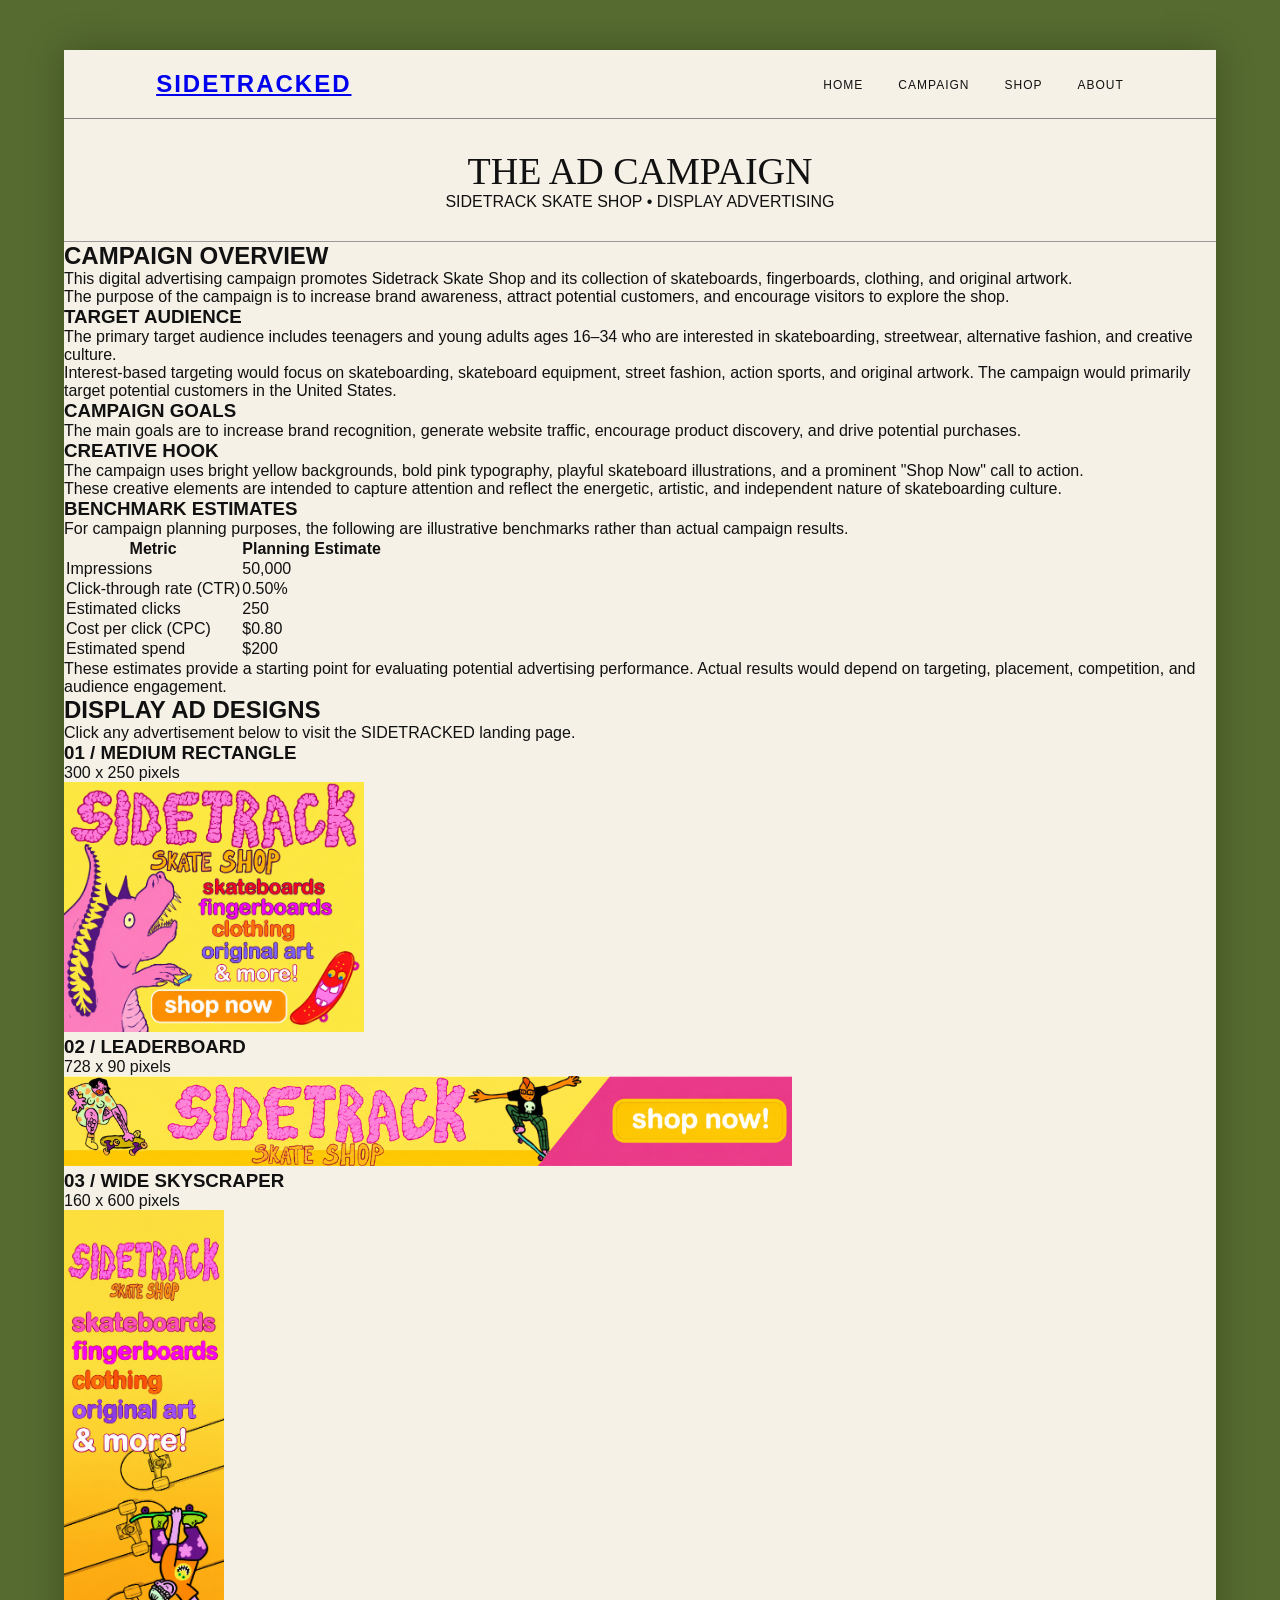
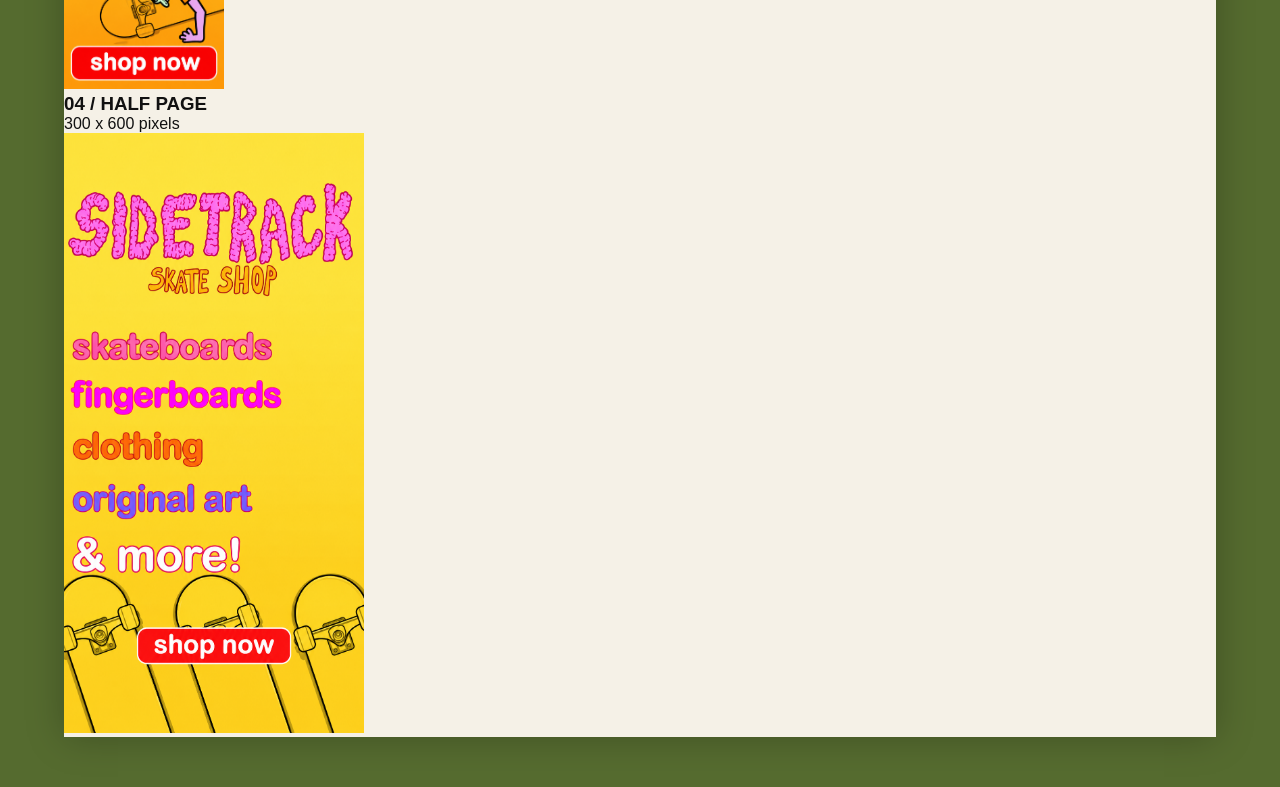
==== ads.html @ 06168532 "Revert the ad page to the original non-CNN layout" ====
<!DOCTYPE html>
<html lang="en">
<head>
    <meta charset="UTF-8">
    <meta name="viewport" content="width=device-width, initial-scale=1.0">
    <title>SIDETRACKED | Advertising Campaign</title>
    <link rel="stylesheet" href="style.css">
</head>
<body>

<div class="site-container">

    <header>
        <nav class="navbar">
            <a href="index.html" class="logo">SIDETRACKED</a>
            <ul class="nav-links">
                <li><a href="index.html">HOME</a></li>
                <li><a href="ads.html">CAMPAIGN</a></li>
                <li><a href="landing.html">SHOP</a></li>
                <li><a href="index.html#about">ABOUT</a></li>
            </ul>
        </nav>
    </header>

    <section class="page-title">
        <h1>THE AD CAMPAIGN</h1>
        <p>SIDETRACK SKATE SHOP • DISPLAY ADVERTISING</p>
    </section>

    <section class="content-section">
        <h2>CAMPAIGN OVERVIEW</h2>

        <p>
            This digital advertising campaign promotes
            Sidetrack Skate Shop and its collection of
            skateboards, fingerboards, clothing, and
            original artwork.
        </p>

        <p>
            The purpose of the campaign is to increase
            brand awareness, attract potential customers,
            and encourage visitors to explore the shop.
        </p>

        <h3>TARGET AUDIENCE</h3>
        <p>
            The primary target audience includes teenagers
            and young adults ages 16–34 who are interested
            in skateboarding, streetwear, alternative
            fashion, and creative culture.
        </p>

        <p>
            Interest-based targeting would focus on
            skateboarding, skateboard equipment, street
            fashion, action sports, and original artwork.
            The campaign would primarily target potential
            customers in the United States.
        </p>

        <h3>CAMPAIGN GOALS</h3>
        <p>
            The main goals are to increase brand recognition,
            generate website traffic, encourage product
            discovery, and drive potential purchases.
        </p>

        <h3>CREATIVE HOOK</h3>
        <p>
            The campaign uses bright yellow backgrounds,
            bold pink typography, playful skateboard
            illustrations, and a prominent "Shop Now"
            call to action.
        </p>

        <p>
            These creative elements are intended to capture
            attention and reflect the energetic, artistic,
            and independent nature of skateboarding culture.
        </p>

        <h3>BENCHMARK ESTIMATES</h3>
        <p>
            For campaign planning purposes, the following
            are illustrative benchmarks rather than
            actual campaign results.
        </p>

        <table class="benchmark-table">
            <tr>
                <th>Metric</th>
                <th>Planning Estimate</th>
            </tr>
            <tr>
                <td>Impressions</td>
                <td>50,000</td>
            </tr>
            <tr>
                <td>Click-through rate (CTR)</td>
                <td>0.50%</td>
            </tr>
            <tr>
                <td>Estimated clicks</td>
                <td>250</td>
            </tr>
            <tr>
                <td>Cost per click (CPC)</td>
                <td>$0.80</td>
            </tr>
            <tr>
                <td>Estimated spend</td>
                <td>$200</td>
            </tr>
        </table>

        <p>
            These estimates provide a starting point for
            evaluating potential advertising performance.
            Actual results would depend on targeting,
            placement, competition, and audience engagement.
        </p>
    </section>
    
   <section class="section-heading">
    <h2>DISPLAY AD DESIGNS</h2>
</section>
<section class="ads-section">
   
    <p>
        Click any advertisement below to visit
        the SIDETRACKED landing page.
    </p>
    <!-- AD 1: MEDIUM RECTANGLE -->
    <div class="ad-item">
        <h3>01 / MEDIUM RECTANGLE</h3>
        <p>300 x 250 pixels</p>

        <a href="landing.html">
            <img
                src="sidetrack ad1 300x250.png"
                alt="Medium Rectangle Advertisement"
                width="300">
        </a>
    </div>

    <!-- AD 2: LEADERBOARD -->
    <div class="ad-item">
        <h3>02 / LEADERBOARD</h3>
        <p>728 x 90 pixels</p>

        <a href="landing.html">
            <img
                src="sidetrack ad2 728x90 v2.jpg"
                alt="Leaderboard Advertisement"
                width="728">
        </a>
    </div>
<!-- AD 3: WIDE SKYSCRAPER -->
<div class="ad-item">
    <h3>03 / WIDE SKYSCRAPER</h3>
    <p>160 x 600 pixels</p>

    <a href="landing.html">
        <img
            src="Sidetrack Skate Shop Poster.png"
            alt="Sidetrack Wide Skyscraper Advertisement"
            width="160">
    </a>
</div>
    <!-- AD 4: HALF PAGE -->
    <div class="ad-item">
        <h3>04 / HALF PAGE</h3>
        <p>300 x 600 pixels</p>

        <a href="landing.html">
            <img
                src="sidetrack ad4 300x600.png"
                alt="Half Page Advertisement"
                width="300">
        </a>
    </div>

</section>

</div>

</body>
</html>
---- style.css ----
/* RESET */

* {
    margin: 0;
    padding: 0;
    box-sizing: border-box;
}


/* BODY */

body {
    background-color: #556B2F;
    font-family: Arial, Helvetica, sans-serif;
    color: #111;
}


/* MAIN WEBSITE CONTAINER */

.site-container {
    width: 90%;
    max-width: 1400px;
    margin: 50px auto;
    background-color: #f5f1e7;

    box-shadow:
        0 0 35px rgba(0, 0, 0, 0.25);
}


/* NAVBAR */

.navbar {
    display: flex;
    justify-content: space-between;
    align-items: center;

    padding: 20px 8%;

    border-bottom: 1px solid #888;
}


.logo {
    font-size: 24px;
    font-weight: bold;
    letter-spacing: 2px;
}


.nav-links {
    display: flex;
    list-style: none;
    gap: 35px;
}


.nav-links a {
    text-decoration: none;
    color: #111;

    font-size: 12px;
    letter-spacing: 1px;
}


.nav-links a:hover {
    color: #556B2F;
}


/* PAGE TITLE */

.page-title {
    text-align: center;

    padding: 30px;

    border-bottom: 1px solid #999;
}


.page-title h1 {
    font-family: Georgia, serif;
    font-size: 38px;
    font-weight: normal;
}


/* BLOG POSTS */

.posts-section {
    padding: 60px 10%;
}


.post-grid {
    display: grid;

    grid-template-columns:
        repeat(4, 1fr);

    gap: 15px;
}


.post-card {
    border: 1px solid #888;
    background: #fff;
}


.post-card img {
    width: 100%;
    height: 290px;

    object-fit: cover;
}


.post-content {
    padding: 15px;
}


.post-content small {
    font-size: 9px;
}


.post-content h2 {
    font-family: Georgia, serif;

    font-size: 18px;

    margin: 10px 0;

    font-weight: normal;
}


.post-content p {
    font-size: 11px;
    line-height: 1.6;
}


/* ABOUT */

.about-section {
    display: grid;

    grid-template-columns:
        1fr 1fr;

    margin: 0 4% 50px;

    border: 1px solid #888;

    min-height: 400px;
}


.about-image img {
    width: 100%;
    height: 100%;

    object-fit: cover;
}


.about-text {
    display: flex;
    flex-direction: column;

    justify-content: center;

    padding: 70px;
}


.about-text h2 {
    font-family: Georgia, serif;

    font-size: 26px;

    margin-bottom: 20px;

    font-weight: normal;
}


.about-text p {
    font-size: 12px;
    line-height: 1.7;

    margin-bottom: 15px;
}


/* BUTTON */

.button {
    display: inline-block;

    width: fit-content;

    margin-top: 10px;

    background-color: #222;

    color: white;

    padding: 12px 20px;

    font-size: 10px;

    text-decoration: none;
}


/* SECTION TITLES */

.section-title {
    text-align: center;

    padding: 25px;

    border-top: 1px solid #999;
    border-bottom: 1px solid #999;
}


.section-title h2 {
    font-family: Georgia, serif;

    font-size: 25px;

    font-weight: normal;
}


/* GALLERY */

.gallery-grid {
    display: grid;

    grid-template-columns:
        repeat(6, 1fr);

    gap: 10px;

    padding: 30px;
}


.gallery-grid img {
    width: 100%;
    height: 180px;

    object-fit: cover;

    transition: 0.3s;
}


.gallery-grid img:hover {
    transform: scale(1.04);
}


/* SHOP */

.shop-feature {
    display: grid;

    grid-template-columns:
        40% 60%;

    margin: 40px;

    border: 1px solid #888;

    min-height: 400px;
}


.shop-product {
    display: flex;

    flex-direction: column;

    justify-content: center;
    align-items: center;

    padding: 40px;
}


.shop-product img {
    width: 180px;
    height: 220px;

    object-fit: cover;
}


.shop-product h3 {
    margin-top: 15px;
}


.shop-product p {
    margin: 10px 0;
}


.shop-button {
    border: none;

    background: #556B2F;

    color: white;

    padding: 12px 25px;

    cursor: pointer;
}


.shop-image img {
    width: 100%;
    height: 100%;

    object-fit: cover;
}


/* FOOTER */

footer {
    display: grid;

    grid-template-columns:
        1fr 1fr 2fr;

    gap: 50px;

    padding: 60px 10%;

    border-top: 1px solid #999;
}


.footer-logo {
    font-size: 22px;
    font-weight: bold;
}


.footer-links {
    display: flex;

    flex-direction: column;

    gap: 10px;
}


.footer-links a {
    color: #111;

    text-decoration: none;

    font-size: 11px;
}


.newsletter p {
    margin-bottom: 15px;

    font-size: 12px;
}


.newsletter input {
    width: 60%;

    padding: 12px;

    border: 1px solid #aaa;
}


.newsletter button {
    padding: 12px 20px;

    background: #111;

    color: white;

    border: none;
}


/* MOBILE */

@media (max-width: 900px) {

    .post-grid {
        grid-template-columns:
            repeat(2, 1fr);
    }


    .gallery-grid {
        grid-template-columns:
            repeat(3, 1fr);
    }


    .about-section {
        grid-template-columns: 1fr;
    }


    .shop-feature {
        grid-template-columns: 1fr;
    }


    footer {
        grid-template-columns: 1fr;
    }

}


@media (max-width: 600px) {

    .site-container {
        width: 96%;
        margin: 15px auto;
    }


    .navbar {
        flex-direction: column;

        gap: 20px;
    }


    .nav-links {
        flex-wrap: wrap;

        justify-content: center;

        gap: 15px;
    }


    .post-grid {
        grid-template-columns: 1fr;
    }


    .gallery-grid {
        grid-template-columns:
            repeat(2, 1fr);
    }


    .about-text {
        padding: 35px;
    }

}

/* EXECUTIVE SUMMARY */
.executive-summary {
    padding: 70px 10%;
    background-color: #f2f0eb;
    color: #222;
}

.executive-summary-content {
    max-width: 850px;
    margin: 0 auto;
}

.executive-summary .section-label {
    font-size: 12px;
    font-weight: bold;
    letter-spacing: 3px;
    margin-bottom: 12px;
}

.executive-summary h2 {
    font-size: 32px;
    margin-bottom: 24px;
    letter-spacing: 1px;
}

.executive-summary p {
    font-size: 16px;
    line-height: 1.8;
    margin-bottom: 18px;
}

@media (max-width: 600px) {
    .executive-summary {
        padding: 45px 7%;
    }

    .executive-summary h2 {
        font-size: 26px;
    }
}

/* FEATURED POSTS */
.posts-section {
    padding: 70px 7%;
}

.posts-section .section-title {
    max-width: 650px;
    margin: 0 auto 40px;
    text-align: center;
}

.section-label {
    font-size: 11px;
    font-weight: 700;
    letter-spacing: 3px;
    text-transform: uppercase;
    margin-bottom: 12px;
}

.posts-section .section-title h2 {
    font-size: clamp(25px, 4vw, 38px);
    line-height: 1.15;
    letter-spacing: 1px;
    margin-bottom: 15px;
}

.section-description {
    color: #666;
    font-size: 15px;
    line-height: 1.7;
}

.post-grid {
    display: grid;
    grid-template-columns: repeat(2, minmax(0, 1fr));
    gap: 35px 25px;
}

.post-card {
    min-width: 0;
    background: #fff;
    overflow: hidden;
}

.post-card img {
    display: block;
    width: 100%;
    aspect-ratio: 4 / 3;
    object-fit: cover;
    transition: transform 0.35s ease;
}

.post-card:hover img {
    transform: scale(1.03);
}

.post-content {
    padding: 22px 4px 10px;
}

.post-content small {
    display: block;
    color: #777;
    font-size: 10px;
    font-weight: 700;
    letter-spacing: 2px;
    margin-bottom: 12px;
}

.post-content h2 {
    font-size: clamp(18px, 2vw, 24px);
    line-height: 1.3;
    margin: 0 0 12px;
}

.post-content p {
    color: #555;
    font-size: 14px;
    line-height: 1.8;
    margin-bottom: 18px;
}

.read-more {
    display: inline-block;
    color: #222;
    font-size: 10px;
    font-weight: 700;
    letter-spacing: 1.5px;
    text-decoration: none;
    border-bottom: 1px solid #222;
    padding-bottom: 6px;
}

.read-more:hover {
    color: #777;
    border-color: #777;
}

@media (max-width: 650px) {
    .posts-section {
        padding: 45px 6%;
    }

    .post-grid {
        grid-template-columns: 1fr;
        gap: 30px;
    }
}
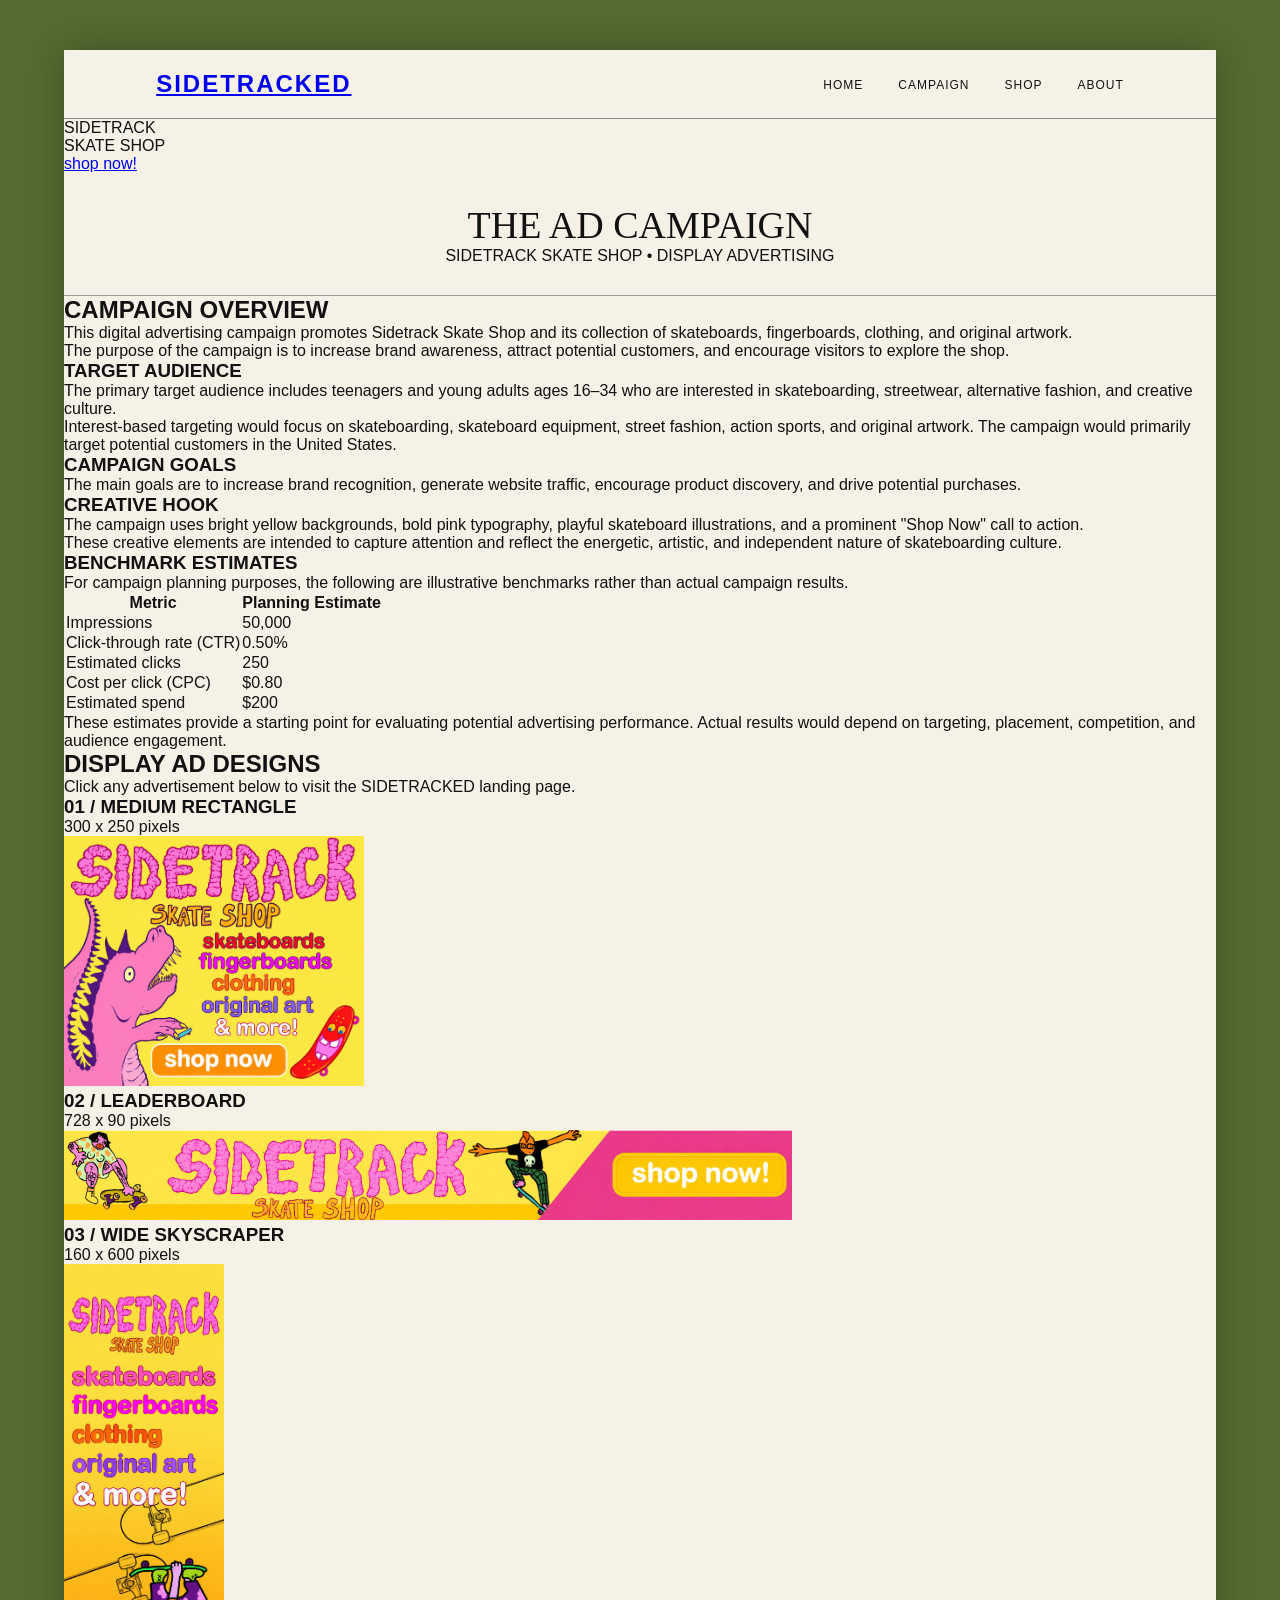
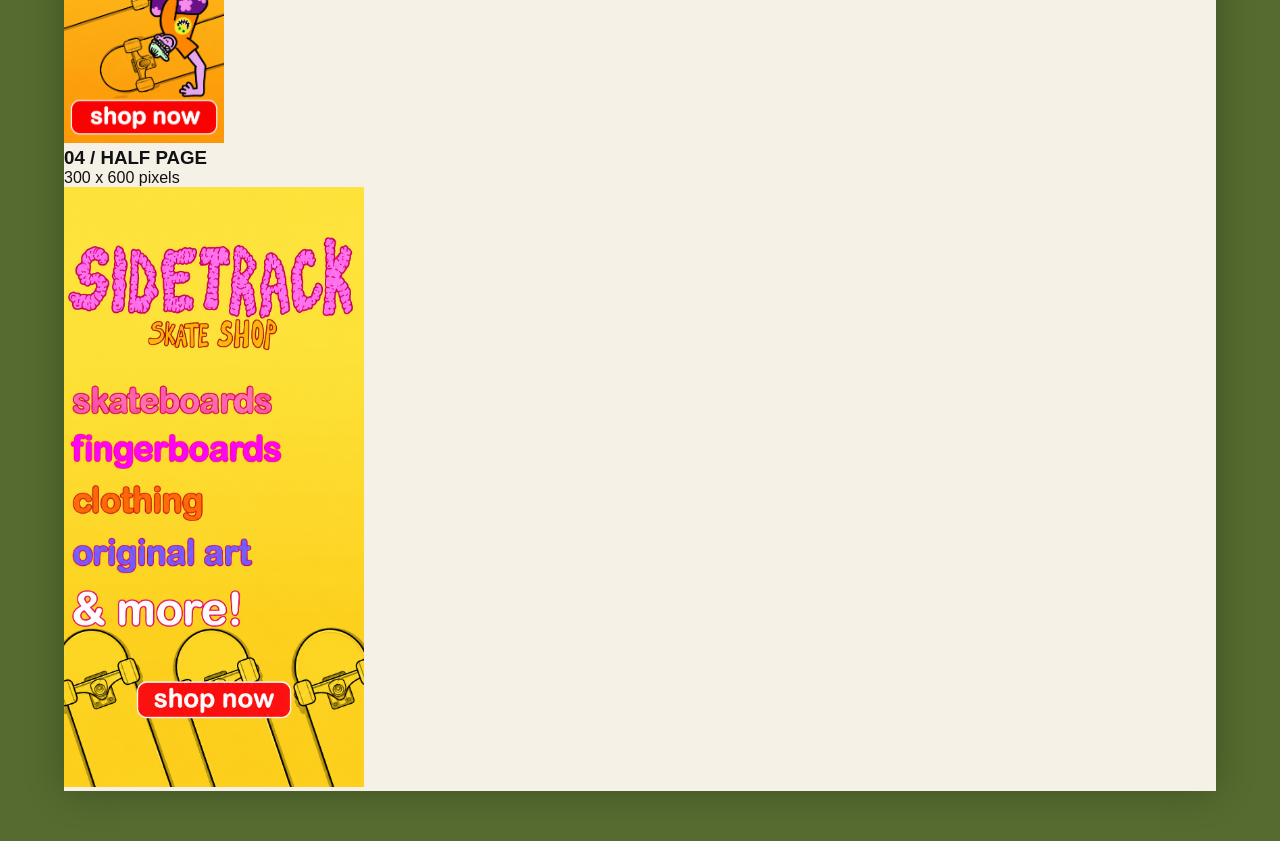
==== commit c8f372db: "Add the yellow/pink campaign hero banner above the ad campaign page heading to match the provided mo" ====
--- a/ads.html
+++ b/ads.html
@@ -21,6 +21,17 @@
             </ul>
         </nav>
     </header>
+
+    <section class="campaign-banner" aria-label="Sidetrack skate shop display ad">
+        <div class="campaign-banner__character" aria-hidden="true"></div>
+
+        <div class="campaign-banner__brand">
+            <div class="campaign-banner__wordmark">SIDETRACK</div>
+            <div class="campaign-banner__subtitle">SKATE SHOP</div>
+        </div>
+
+        <a href="landing.html" class="campaign-banner__cta">shop now!</a>
+    </section>
 
     <section class="page-title">
         <h1>THE AD CAMPAIGN</h1>
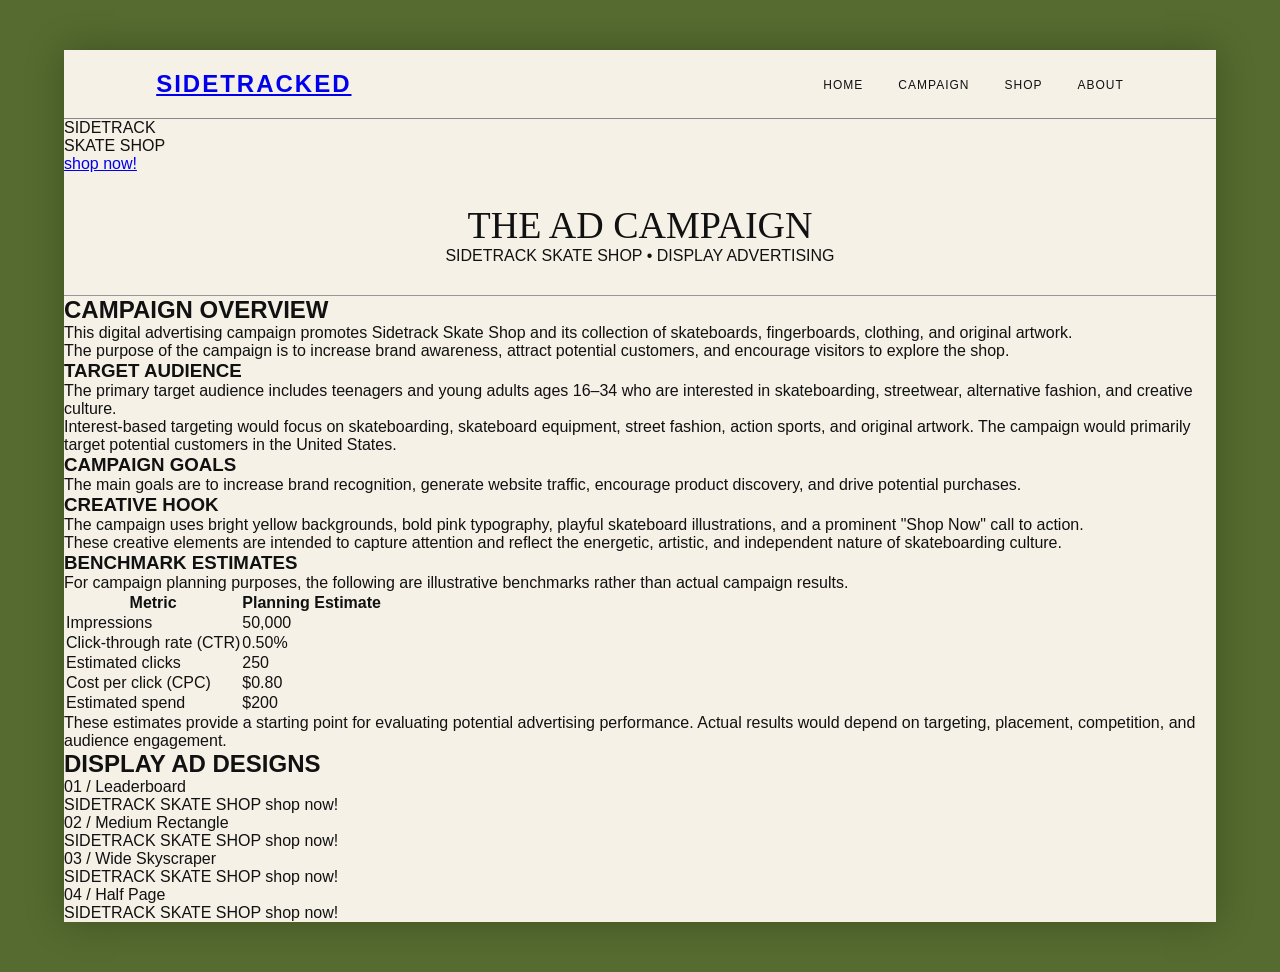
==== commit 8d33cabc: "Replace the ad gallery with four stylized yellow/pink banner mockups matching the provided ad campai" ====
--- a/ads.html
+++ b/ads.html
@@ -136,62 +136,53 @@
    <section class="section-heading">
     <h2>DISPLAY AD DESIGNS</h2>
 </section>
-<section class="ads-section">
-   
-    <p>
-        Click any advertisement below to visit
-        the SIDETRACKED landing page.
-    </p>
-    <!-- AD 1: MEDIUM RECTANGLE -->
-    <div class="ad-item">
-        <h3>01 / MEDIUM RECTANGLE</h3>
-        <p>300 x 250 pixels</p>
 
-        <a href="landing.html">
-            <img
-                src="sidetrack ad1 300x250.png"
-                alt="Medium Rectangle Advertisement"
-                width="300">
-        </a>
+<section class="ad-showcase">
+    <div class="ad-showcase__grid">
+        <article class="ad-card">
+            <div class="ad-card__label">01 / Leaderboard</div>
+            <div class="ad-card__frame">
+                <div class="ad-sample ad-sample--leaderboard">
+                    <span class="ad-sample__word">SIDETRACK</span>
+                    <span class="ad-sample__tag">SKATE SHOP</span>
+                    <span class="ad-sample__cta">shop now!</span>
+                </div>
+            </div>
+        </article>
+
+        <article class="ad-card">
+            <div class="ad-card__label">02 / Medium Rectangle</div>
+            <div class="ad-card__frame">
+                <div class="ad-sample ad-sample--rectangle">
+                    <span class="ad-sample__word">SIDETRACK</span>
+                    <span class="ad-sample__tag">SKATE SHOP</span>
+                    <span class="ad-sample__cta">shop now!</span>
+                </div>
+            </div>
+        </article>
+
+        <article class="ad-card">
+            <div class="ad-card__label">03 / Wide Skyscraper</div>
+            <div class="ad-card__frame">
+                <div class="ad-sample ad-sample--skyscraper">
+                    <span class="ad-sample__word">SIDETRACK</span>
+                    <span class="ad-sample__tag">SKATE SHOP</span>
+                    <span class="ad-sample__cta">shop now!</span>
+                </div>
+            </div>
+        </article>
+
+        <article class="ad-card">
+            <div class="ad-card__label">04 / Half Page</div>
+            <div class="ad-card__frame">
+                <div class="ad-sample ad-sample--halfpage">
+                    <span class="ad-sample__word">SIDETRACK</span>
+                    <span class="ad-sample__tag">SKATE SHOP</span>
+                    <span class="ad-sample__cta">shop now!</span>
+                </div>
+            </div>
+        </article>
     </div>
-
-    <!-- AD 2: LEADERBOARD -->
-    <div class="ad-item">
-        <h3>02 / LEADERBOARD</h3>
-        <p>728 x 90 pixels</p>
-
-        <a href="landing.html">
-            <img
-                src="sidetrack ad2 728x90 v2.jpg"
-                alt="Leaderboard Advertisement"
-                width="728">
-        </a>
-    </div>
-<!-- AD 3: WIDE SKYSCRAPER -->
-<div class="ad-item">
-    <h3>03 / WIDE SKYSCRAPER</h3>
-    <p>160 x 600 pixels</p>
-
-    <a href="landing.html">
-        <img
-            src="Sidetrack Skate Shop Poster.png"
-            alt="Sidetrack Wide Skyscraper Advertisement"
-            width="160">
-    </a>
-</div>
-    <!-- AD 4: HALF PAGE -->
-    <div class="ad-item">
-        <h3>04 / HALF PAGE</h3>
-        <p>300 x 600 pixels</p>
-
-        <a href="landing.html">
-            <img
-                src="sidetrack ad4 300x600.png"
-                alt="Half Page Advertisement"
-                width="300">
-        </a>
-    </div>
-
 </section>
 
 </div>
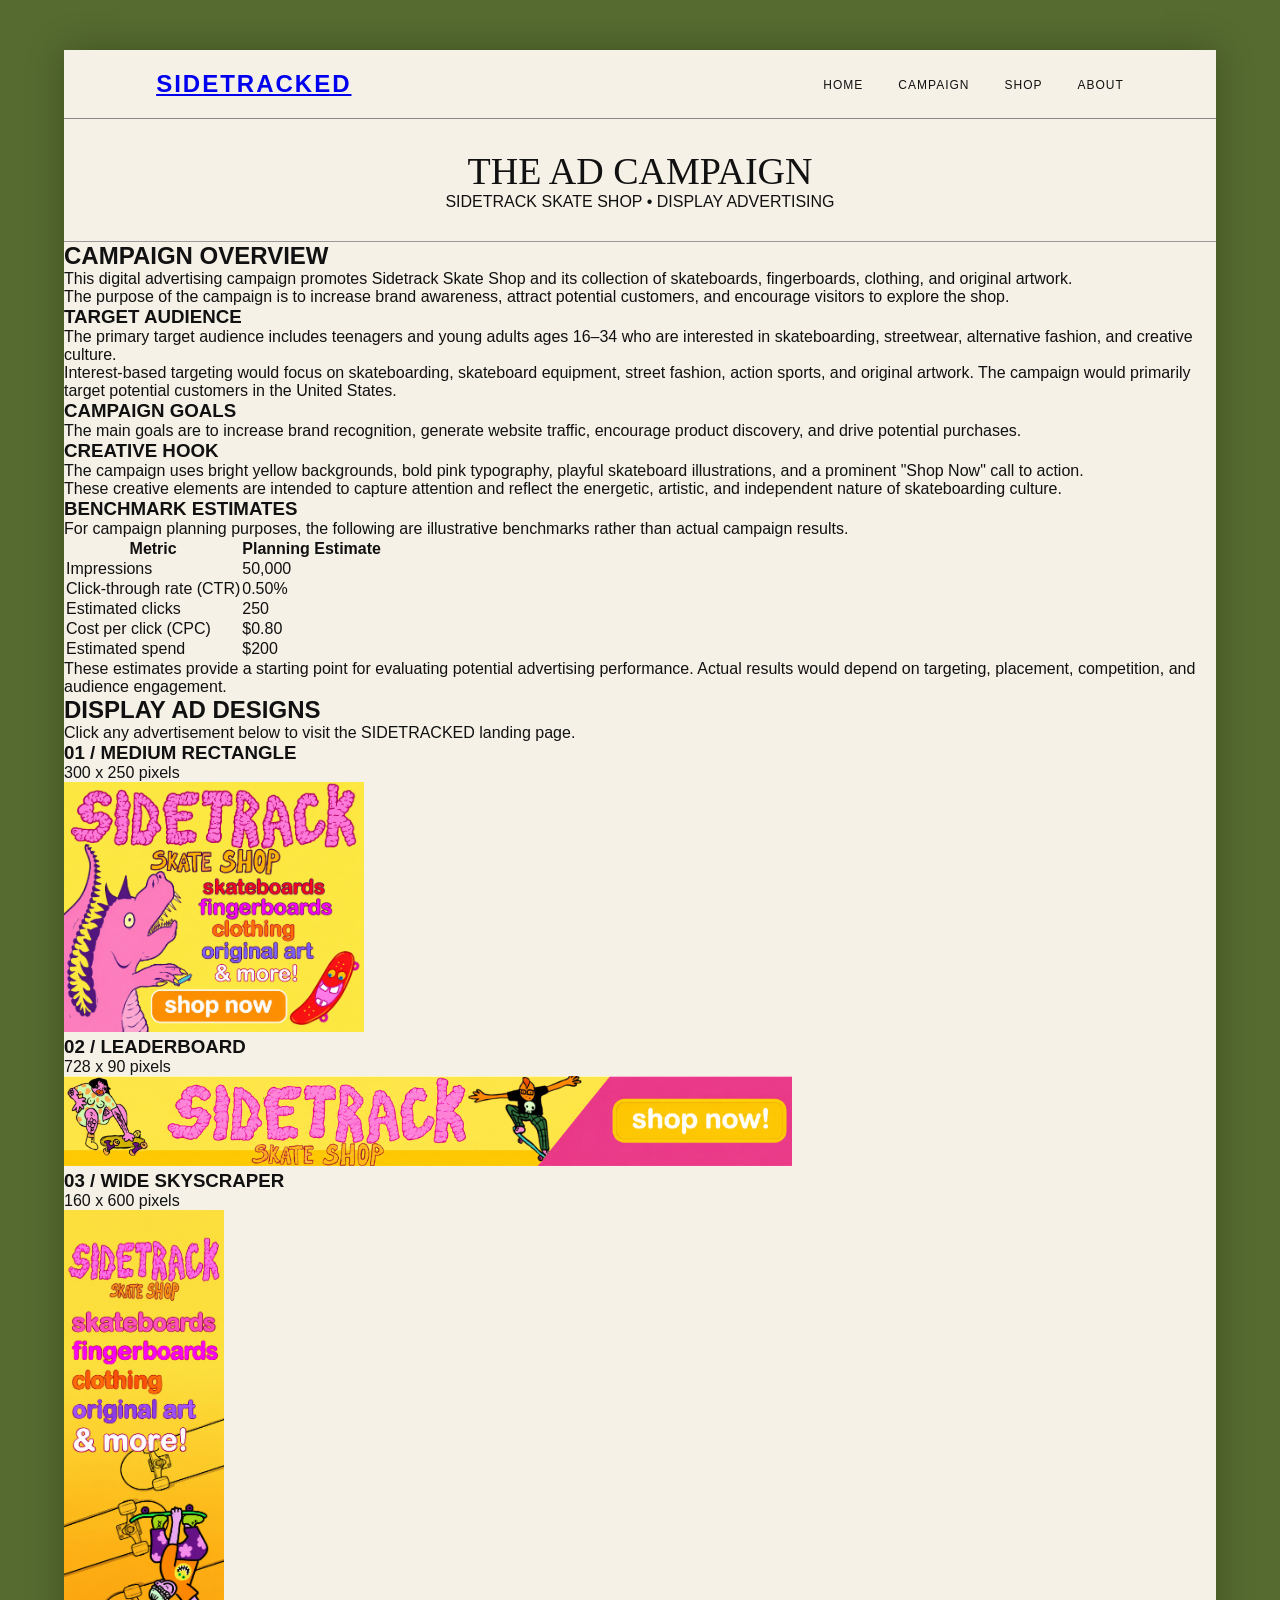
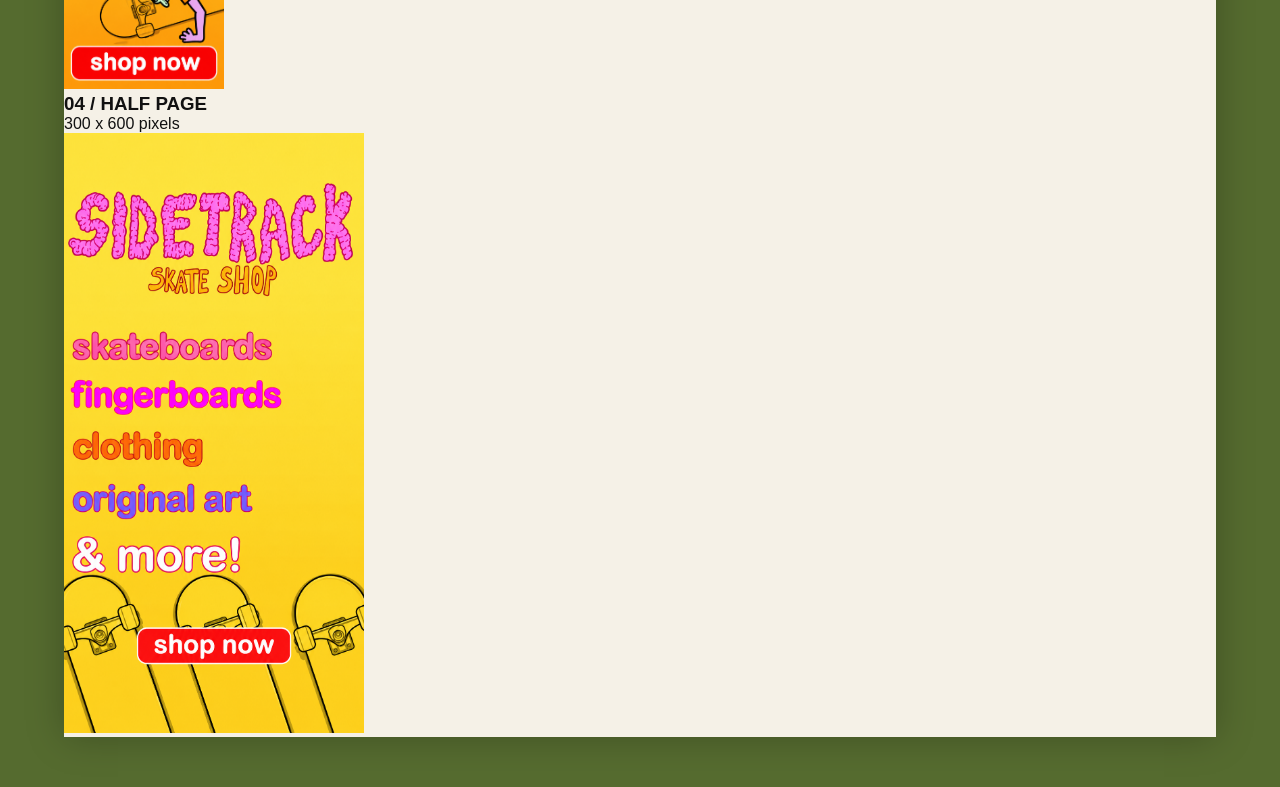
==== commit f3261c41: "Revert the campaign page back to the original ad layout before the banner mockup experiments." ====
--- a/ads.html
+++ b/ads.html
@@ -21,17 +21,6 @@
             </ul>
         </nav>
     </header>
-
-    <section class="campaign-banner" aria-label="Sidetrack skate shop display ad">
-        <div class="campaign-banner__character" aria-hidden="true"></div>
-
-        <div class="campaign-banner__brand">
-            <div class="campaign-banner__wordmark">SIDETRACK</div>
-            <div class="campaign-banner__subtitle">SKATE SHOP</div>
-        </div>
-
-        <a href="landing.html" class="campaign-banner__cta">shop now!</a>
-    </section>
 
     <section class="page-title">
         <h1>THE AD CAMPAIGN</h1>
@@ -133,56 +122,65 @@
         </p>
     </section>
     
-   <section class="section-heading">
+    <section class="section-heading">
     <h2>DISPLAY AD DESIGNS</h2>
 </section>
+<section class="ads-section">
+   
+    <p>
+        Click any advertisement below to visit
+        the SIDETRACKED landing page.
+    </p>
+    <!-- AD 1: MEDIUM RECTANGLE -->
+    <div class="ad-item">
+        <h3>01 / MEDIUM RECTANGLE</h3>
+        <p>300 x 250 pixels</p>
 
-<section class="ad-showcase">
-    <div class="ad-showcase__grid">
-        <article class="ad-card">
-            <div class="ad-card__label">01 / Leaderboard</div>
-            <div class="ad-card__frame">
-                <div class="ad-sample ad-sample--leaderboard">
-                    <span class="ad-sample__word">SIDETRACK</span>
-                    <span class="ad-sample__tag">SKATE SHOP</span>
-                    <span class="ad-sample__cta">shop now!</span>
-                </div>
-            </div>
-        </article>
+        <a href="landing.html">
+            <img
+                src="sidetrack ad1 300x250.png"
+                alt="Medium Rectangle Advertisement"
+                width="300">
+        </a>
+    </div>
 
-        <article class="ad-card">
-            <div class="ad-card__label">02 / Medium Rectangle</div>
-            <div class="ad-card__frame">
-                <div class="ad-sample ad-sample--rectangle">
-                    <span class="ad-sample__word">SIDETRACK</span>
-                    <span class="ad-sample__tag">SKATE SHOP</span>
-                    <span class="ad-sample__cta">shop now!</span>
-                </div>
-            </div>
-        </article>
+    <!-- AD 2: LEADERBOARD -->
+    <div class="ad-item">
+        <h3>02 / LEADERBOARD</h3>
+        <p>728 x 90 pixels</p>
 
-        <article class="ad-card">
-            <div class="ad-card__label">03 / Wide Skyscraper</div>
-            <div class="ad-card__frame">
-                <div class="ad-sample ad-sample--skyscraper">
-                    <span class="ad-sample__word">SIDETRACK</span>
-                    <span class="ad-sample__tag">SKATE SHOP</span>
-                    <span class="ad-sample__cta">shop now!</span>
-                </div>
-            </div>
-        </article>
+        <a href="landing.html">
+            <img
+                src="sidetrack ad2 728x90 v2.jpg"
+                alt="Leaderboard Advertisement"
+                width="728">
+        </a>
+    </div>
+<!-- AD 3: WIDE SKYSCRAPER -->
+<div class="ad-item">
+    <h3>03 / WIDE SKYSCRAPER</h3>
+    <p>160 x 600 pixels</p>
 
-        <article class="ad-card">
-            <div class="ad-card__label">04 / Half Page</div>
-            <div class="ad-card__frame">
-                <div class="ad-sample ad-sample--halfpage">
-                    <span class="ad-sample__word">SIDETRACK</span>
-                    <span class="ad-sample__tag">SKATE SHOP</span>
-                    <span class="ad-sample__cta">shop now!</span>
-                </div>
-            </div>
-        </article>
+    <a href="landing.html">
+        <img
+            src="Sidetrack Skate Shop Poster.png"
+            alt="Sidetrack Wide Skyscraper Advertisement"
+            width="160">
+    </a>
+</div>
+    <!-- AD 4: HALF PAGE -->
+    <div class="ad-item">
+        <h3>04 / HALF PAGE</h3>
+        <p>300 x 600 pixels</p>
+
+        <a href="landing.html">
+            <img
+                src="sidetrack ad4 300x600.png"
+                alt="Half Page Advertisement"
+                width="300">
+        </a>
     </div>
+
 </section>
 
 </div>
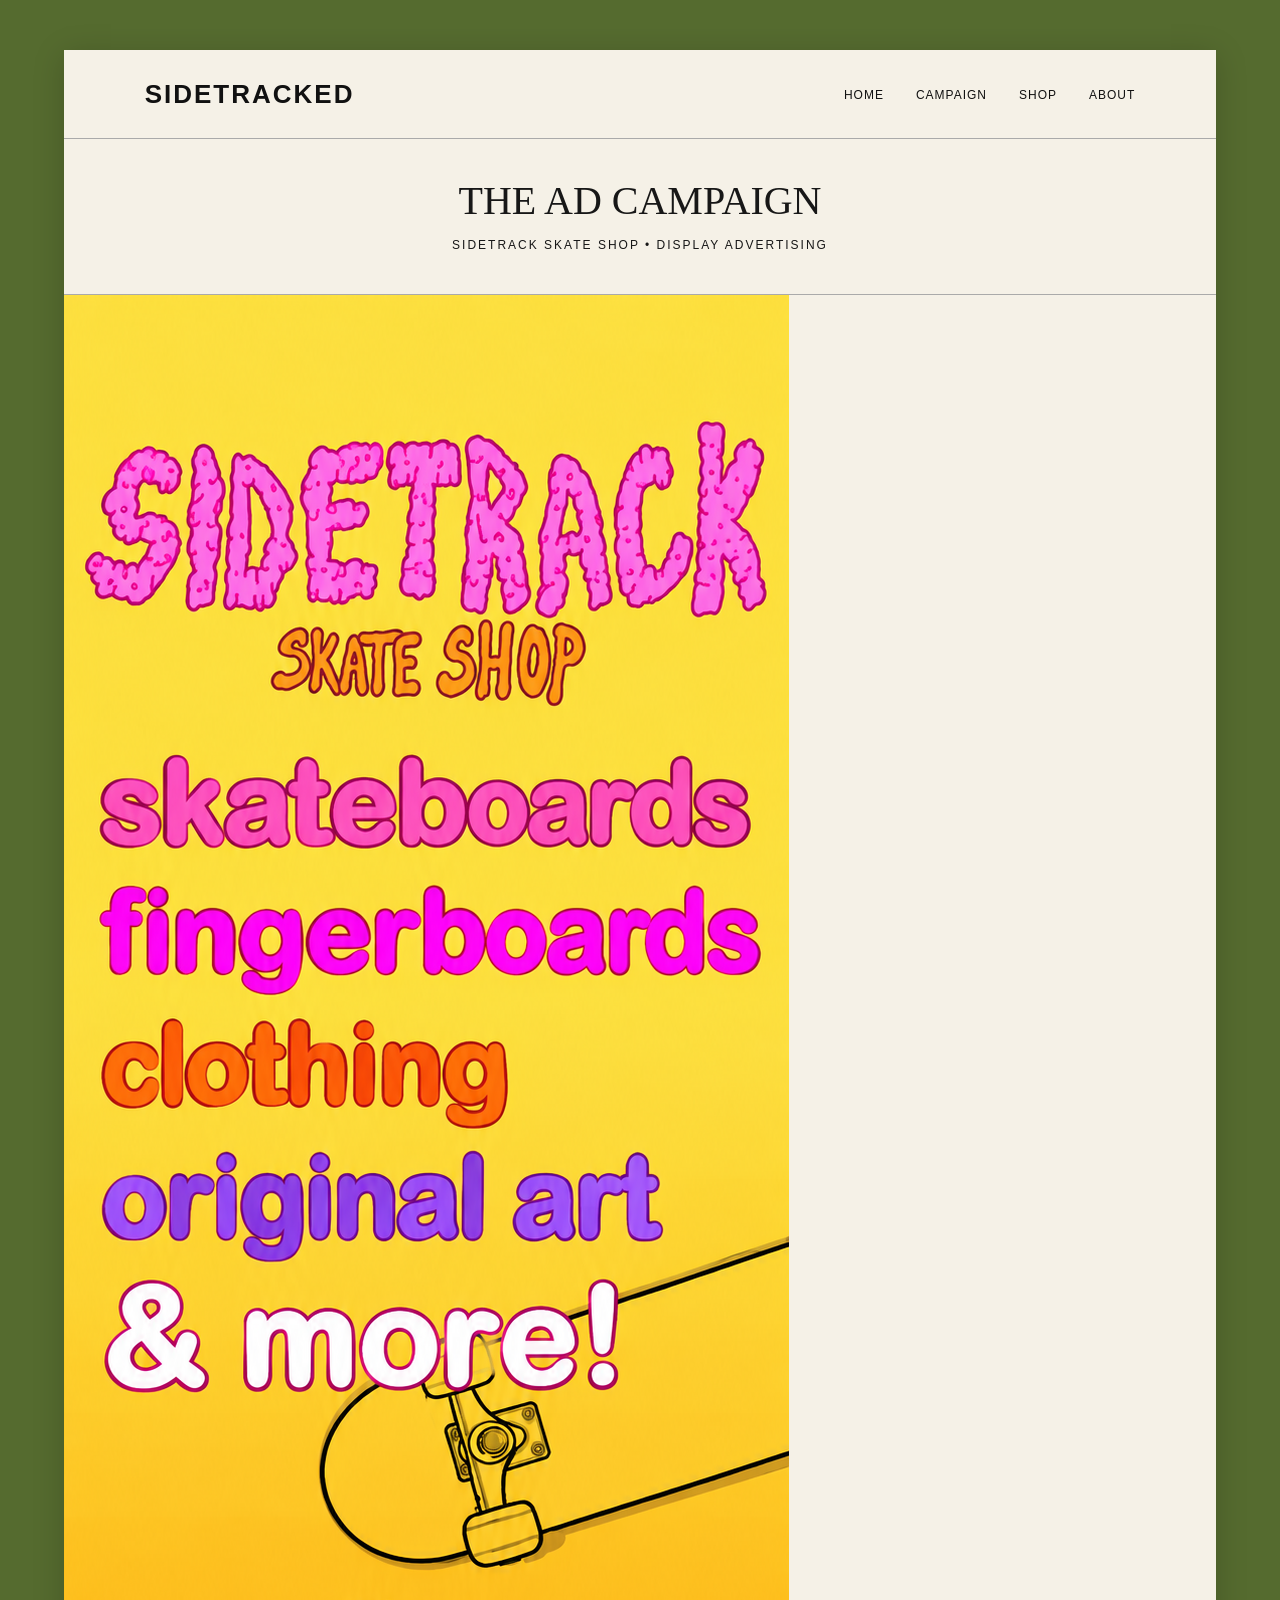
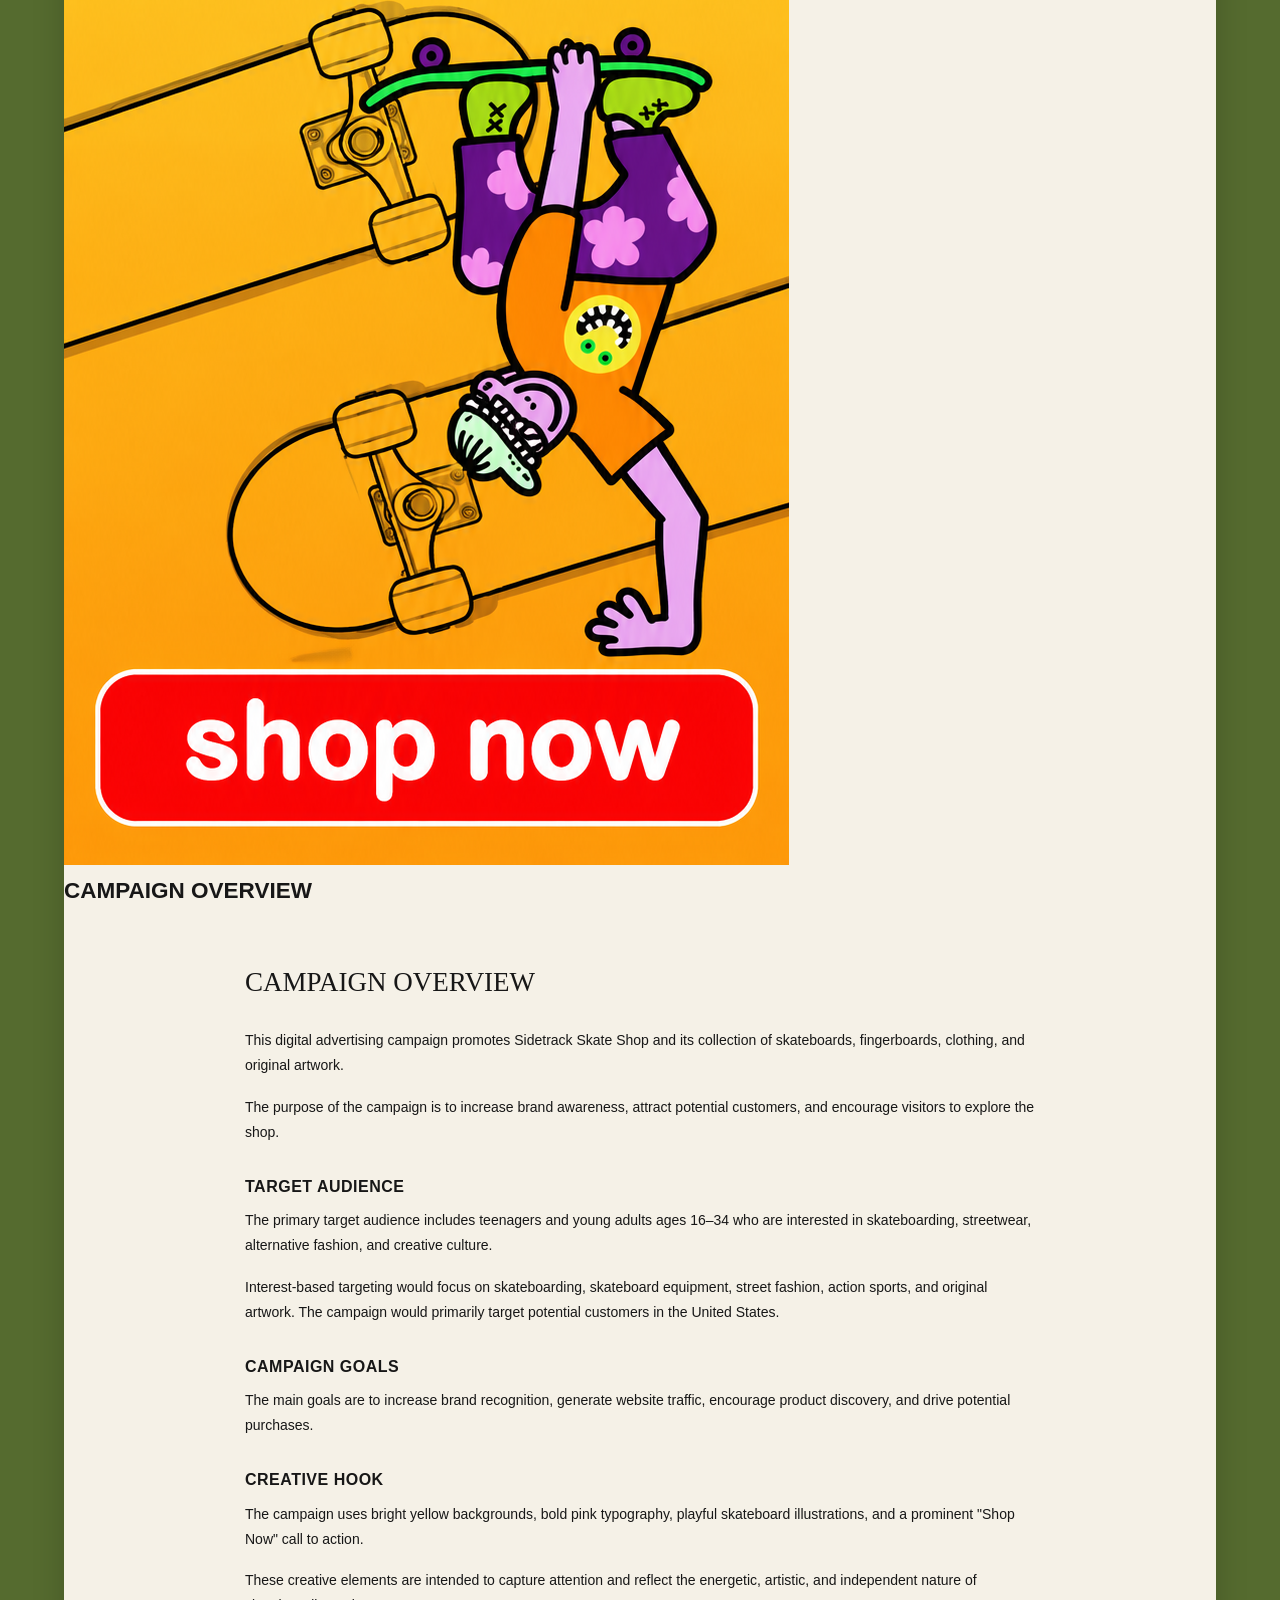
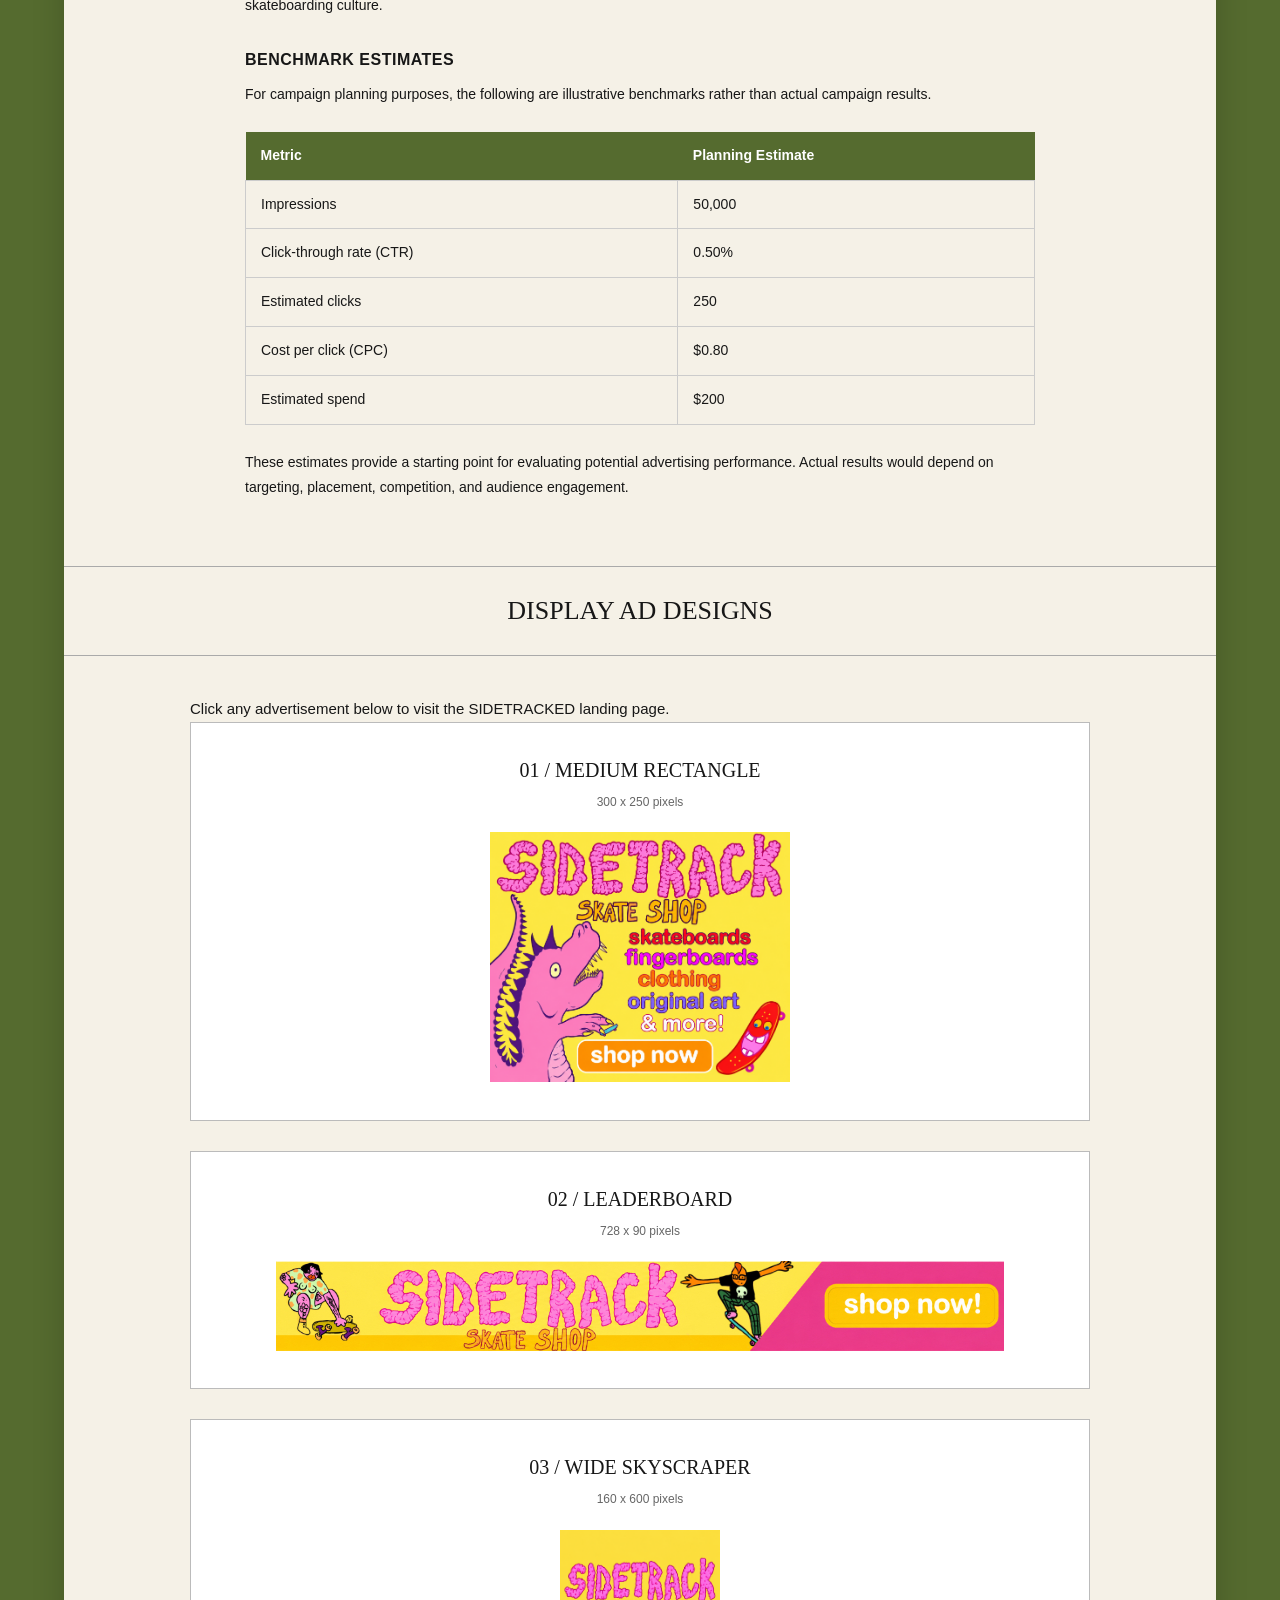
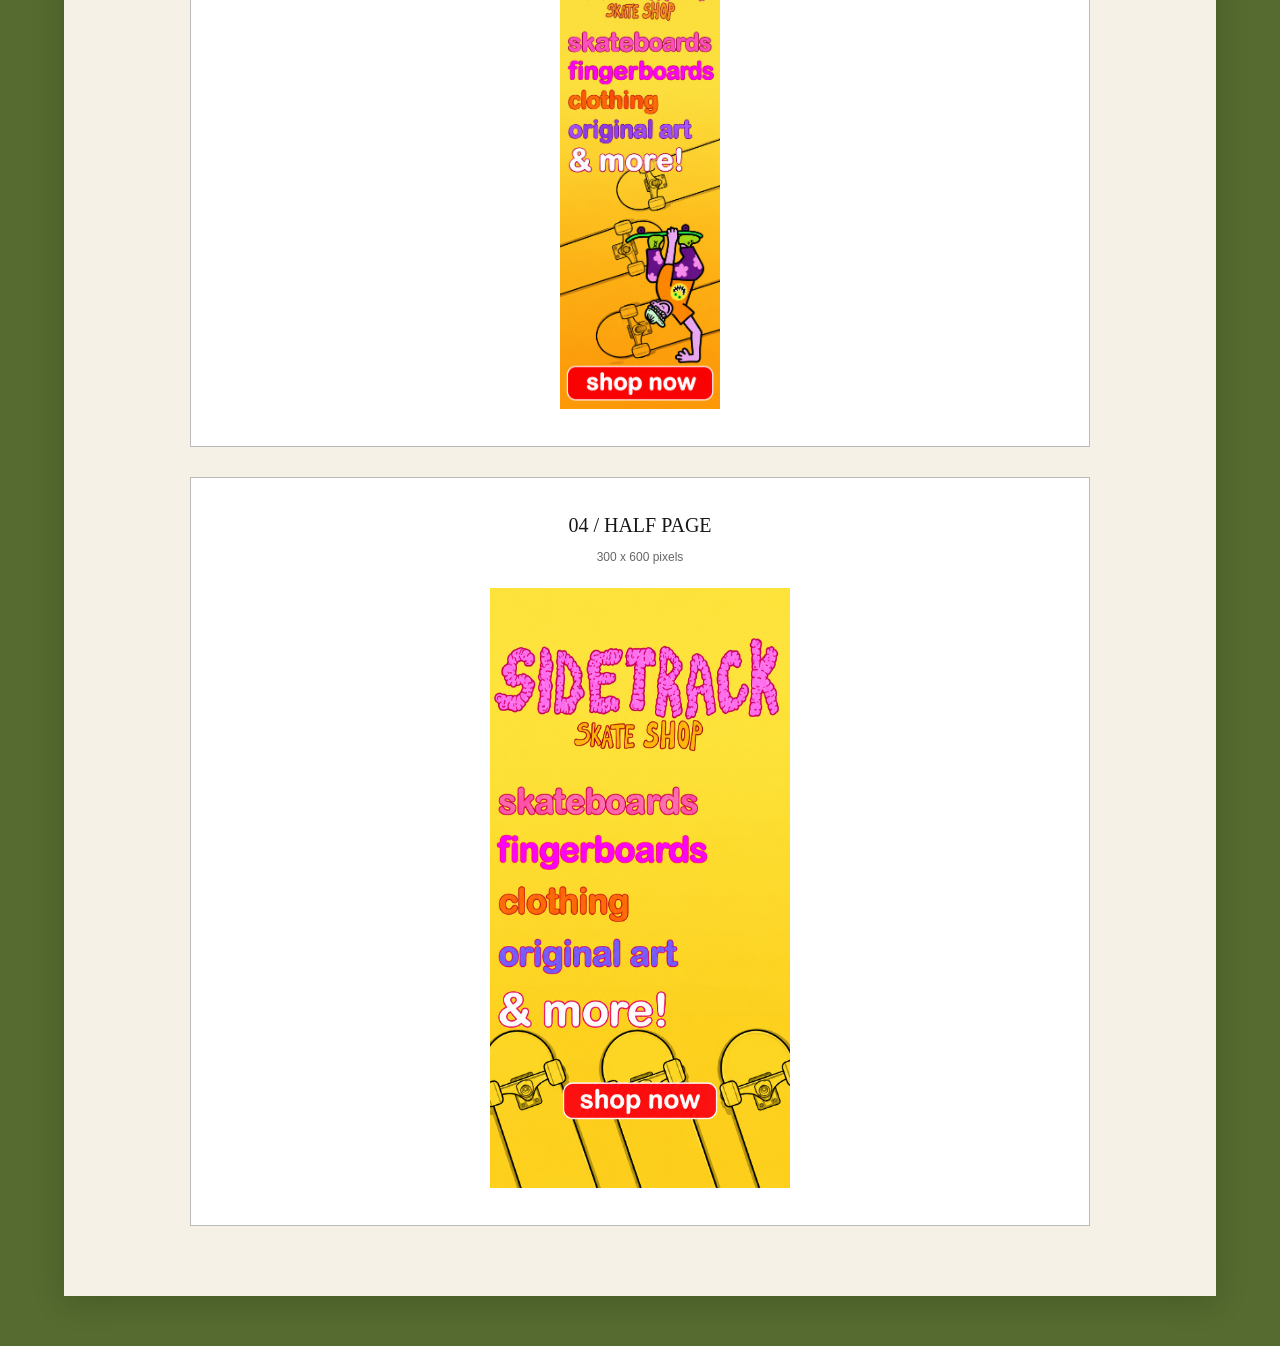
==== commit 18e5dfef: "Refactor campaign layout and remove duplicate title Removed duplicate page title section and added c" ====
--- a/ads.html
+++ b/ads.html
@@ -20,12 +20,37 @@
                 <li><a href="index.html#about">ABOUT</a></li>
             </ul>
         </nav>
-    </header>
-
-    <section class="page-title">
-        <h1>THE AD CAMPAIGN</h1>
-        <p>SIDETRACK SKATE SHOP • DISPLAY ADVERTISING</p>
-    </section>
+   
+<!-- MAIN PAGE TITLE -->
+<section class="page-title">
+    <h1>THE AD CAMPAIGN</h1>
+    <p>SIDETRACK SKATE SHOP • DISPLAY ADVERTISING</p>
+</section>
+
+<!-- TWO-COLUMN CAMPAIGN SECTION -->
+<section class="campaign-layout">
+
+    <!-- LEFT SIDE: ADVERTISEMENT -->
+    <aside class="campaign-sidebar">
+        <a href="landing.html">
+            <img
+                src="Sidetrack Skate Shop Poster.png"
+                alt="SIDETRACKED Skate Shop Advertisement">
+        </a>
+    </aside>
+
+    <!-- RIGHT SIDE: CAMPAIGN DESCRIPTION -->
+    <div class="campaign-content">
+
+        <h2>CAMPAIGN OVERVIEW</h2>
+
+        <!-- Keep your existing campaign overview,
+             target audience, campaign goals,
+             creative hook, and benchmark table here. -->
+
+    </div>
+
+</section>
 
     <section class="content-section">
         <h2>CAMPAIGN OVERVIEW</h2>
--- a/style.css
+++ b/style.css
@@ -627,3 +627,372 @@
         gap: 30px;
     }
 }
+
+/* =====================================
+   SIDETRACKED WEBSITE LAYOUT FIX
+   ===================================== */
+
+/* GLOBAL RESET */
+
+* {
+    box-sizing: border-box;
+}
+
+html {
+    scroll-behavior: smooth;
+}
+
+body {
+    margin: 0;
+    background-color: #556B2F;
+    color: #171717;
+    font-family: Arial, Helvetica, sans-serif;
+    font-size: 15px;
+    line-height: 1.7;
+}
+
+/* MAIN WEBSITE CONTAINER */
+
+.site-container {
+    width: 90%;
+    max-width: 1200px;
+    margin: 50px auto;
+    background-color: #F5F1E7;
+    box-shadow: 0 5px 30px rgba(0,0,0,0.18);
+    overflow: hidden;
+}
+
+/* NAVIGATION BAR */
+
+.navbar {
+    display: flex;
+    justify-content: space-between;
+    align-items: center;
+    padding: 22px 7%;
+    border-bottom: 1px solid #aaa;
+}
+
+.logo {
+    font-size: 26px;
+    font-weight: 800;
+    letter-spacing: 2px;
+    text-decoration: none;
+    color: #111;
+}
+
+.nav-links {
+    display: flex;
+    gap: 32px;
+    list-style: none;
+    margin: 0;
+    padding: 0;
+}
+
+.nav-links a {
+    font-size: 12px;
+    color: #111;
+    text-decoration: none;
+    letter-spacing: 1px;
+}
+
+.nav-links a:hover {
+    color: #556B2F;
+}
+
+/* MAIN PAGE HEADING */
+
+.page-title {
+    text-align: center;
+    padding: 38px 20px;
+    border-bottom: 1px solid #aaa;
+}
+
+.page-title h1 {
+    font-family: Georgia, serif;
+    font-size: 40px;
+    font-weight: normal;
+    line-height: 1.2;
+    margin: 0;
+}
+
+.page-title p {
+    font-size: 12px;
+    letter-spacing: 2px;
+    margin-top: 10px;
+}
+
+/* CAMPAIGN CONTENT */
+
+.content-section {
+    max-width: 900px;
+    margin: 0 auto;
+    padding: 50px 55px;
+}
+
+.content-section h2 {
+    font-family: Georgia, serif;
+    font-size: 27px;
+    font-weight: normal;
+    margin: 0 0 22px;
+}
+
+.content-section h3 {
+    font-size: 16px;
+    font-weight: bold;
+    letter-spacing: 0.5px;
+    margin: 28px 0 8px;
+}
+
+.content-section p {
+    font-size: 14px;
+    line-height: 1.8;
+    margin: 0 0 16px;
+}
+
+/* BENCHMARK TABLE */
+
+.benchmark-table {
+    width: 100%;
+    border-collapse: collapse;
+    margin: 25px 0;
+    font-size: 14px;
+}
+
+.benchmark-table th {
+    background-color: #556B2F;
+    color: white;
+    padding: 12px 15px;
+    text-align: left;
+}
+
+.benchmark-table td {
+    padding: 12px 15px;
+    border: 1px solid #ccc;
+}
+
+/* SECTION HEADINGS */
+
+.section-heading {
+    text-align: center;
+    padding: 22px 15px;
+    border-top: 1px solid #aaa;
+    border-bottom: 1px solid #aaa;
+}
+
+.section-heading h2 {
+    font-family: Georgia, serif;
+    font-size: 26px;
+    font-weight: normal;
+    margin: 0;
+}
+
+/* ADS SECTION */
+
+.ads-section {
+    max-width: 950px;
+    margin: 0 auto;
+    padding: 40px 25px;
+}
+
+.ads-intro {
+    text-align: center;
+    font-size: 14px;
+    margin-bottom: 35px;
+}
+
+/* INDIVIDUAL ADVERTISEMENT BOXES */
+
+.ad-item {
+    background-color: #fff;
+    border: 1px solid #bbb;
+    padding: 30px;
+    margin: 0 auto 30px;
+    text-align: center;
+}
+
+.ad-item h3 {
+    font-family: Georgia, serif;
+    font-weight: normal;
+    font-size: 20px;
+    margin: 0 0 5px;
+}
+
+.ad-item p {
+    font-size: 12px;
+    color: #666;
+    margin: 0 0 20px;
+}
+
+.ad-item a {
+    display: inline-block;
+    max-width: 100%;
+}
+
+.ad-item img {
+    display: block;
+    max-width: 100%;
+    height: auto;
+    margin: 0 auto;
+    cursor: pointer;
+    transition: transform 0.3s ease;
+}
+
+.ad-item img:hover {
+    transform: scale(1.025);
+}
+
+/* AD DIMENSIONS */
+
+.ad-medium {
+    width: 300px;
+}
+
+.ad-leaderboard {
+    width: 728px;
+}
+
+.ad-skyscraper {
+    width: 160px;
+}
+
+.ad-halfpage {
+    width: 300px;
+}
+
+/* FOOTER */
+
+footer {
+    padding: 45px 25px;
+    text-align: center;
+    border-top: 1px solid #aaa;
+}
+
+.footer-logo {
+    font-weight: bold;
+    letter-spacing: 2px;
+    font-size: 22px;
+}
+
+/* RESPONSIVE */
+
+@media (max-width: 768px) {
+
+    .site-container {
+        width: 96%;
+        margin: 15px auto;
+    }
+
+    .navbar {
+        flex-direction: column;
+        gap: 15px;
+    }
+
+    .nav-links {
+        justify-content: center;
+        flex-wrap: wrap;
+        gap: 15px;
+    }
+
+    .page-title h1 {
+        font-size: 32px;
+    }
+
+    .content-section {
+        padding: 35px 22px;
+    }
+
+    .ads-section {
+        padding: 30px 15px;
+    }
+
+    .ad-item {
+        padding: 20px 10px;
+    }
+}
+
+/* SIDETRACKED HOMEPAGE BANNER */
+
+.home-banner {
+    width: 100%;
+    padding: 30px 5%;
+    background-color: #F5F1E7;
+    border-bottom: 1px solid #aaa;
+    text-align: center;
+}
+
+.home-banner a {
+    display: block;
+    width: 100%;
+    max-width: 1100px;
+    margin: 0 auto;
+}
+
+.home-banner img {
+    display: block;
+    width: 100%;
+    height: auto;
+    border-radius: 4px;
+    transition: transform 0.3s ease;
+}
+
+.home-banner img:hover {
+    transform: scale(1.01);
+}
+
+/* MOBILE */
+
+@media (max-width: 768px) {
+    .home-banner {
+        padding: 15px;
+    }
+}
+
+/* PROJECT HIGHLIGHTS */
+
+.card-grid {
+    display: grid;
+    grid-template-columns: repeat(3, 1fr);
+    gap: 25px;
+    padding: 50px 7%;
+    background-color: #F5F1E7;
+}
+
+.feature-card {
+    background-color: #FFFFFF;
+    border: 1px solid #999;
+    padding: 35px 30px;
+    transition: 0.3s ease;
+}
+
+.feature-card h3 {
+    font-size: 18px;
+    font-weight: bold;
+    margin-bottom: 20px;
+    color: #556B2F;
+}
+
+.feature-card p {
+    font-size: 14px;
+    line-height: 1.8;
+    color: #333;
+}
+
+.feature-card:hover {
+    transform: translateY(-5px);
+    box-shadow: 0 8px 20px rgba(0,0,0,0.12);
+}
+
+/* TABLET */
+@media (max-width: 900px) {
+    .card-grid {
+        grid-template-columns: repeat(2, 1fr);
+    }
+}
+
+/* MOBILE */
+@media (max-width: 600px) {
+    .card-grid {
+        grid-template-columns: 1fr;
+        padding: 30px 6%;
+    }
+}
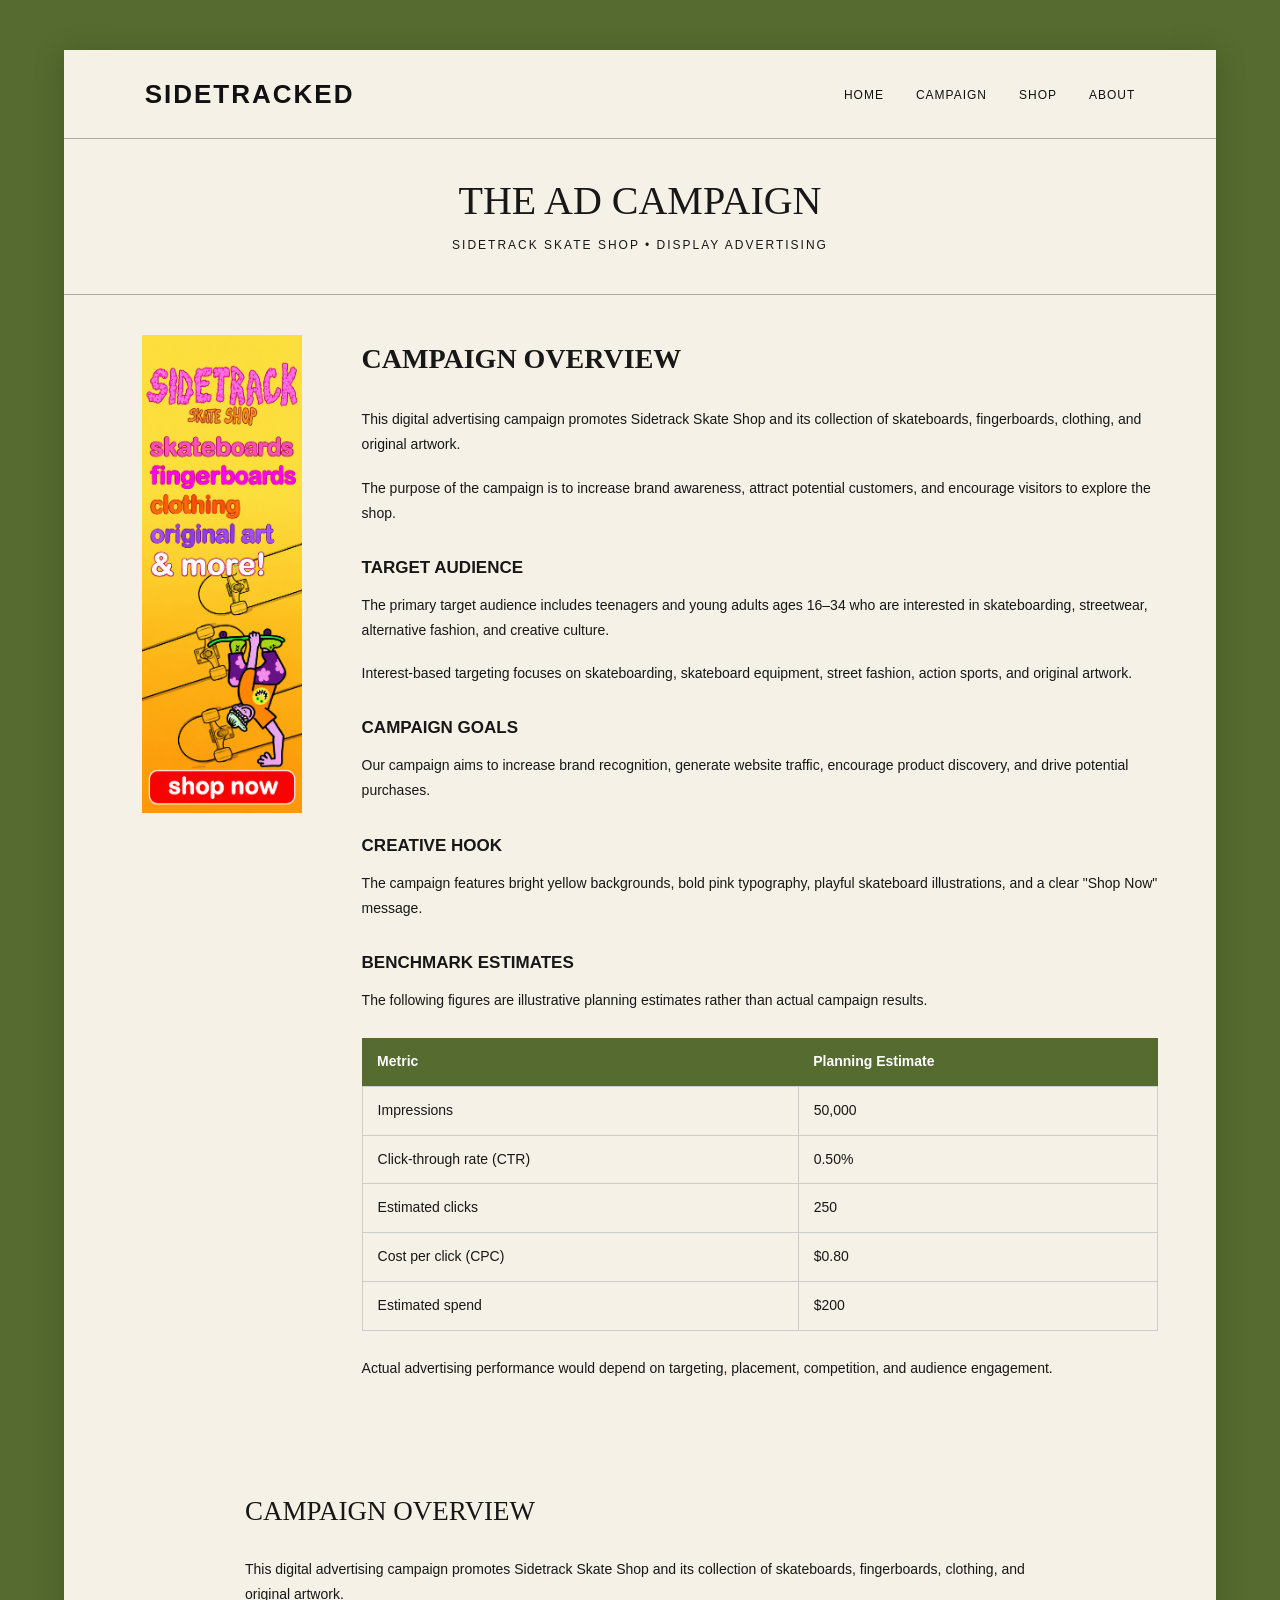
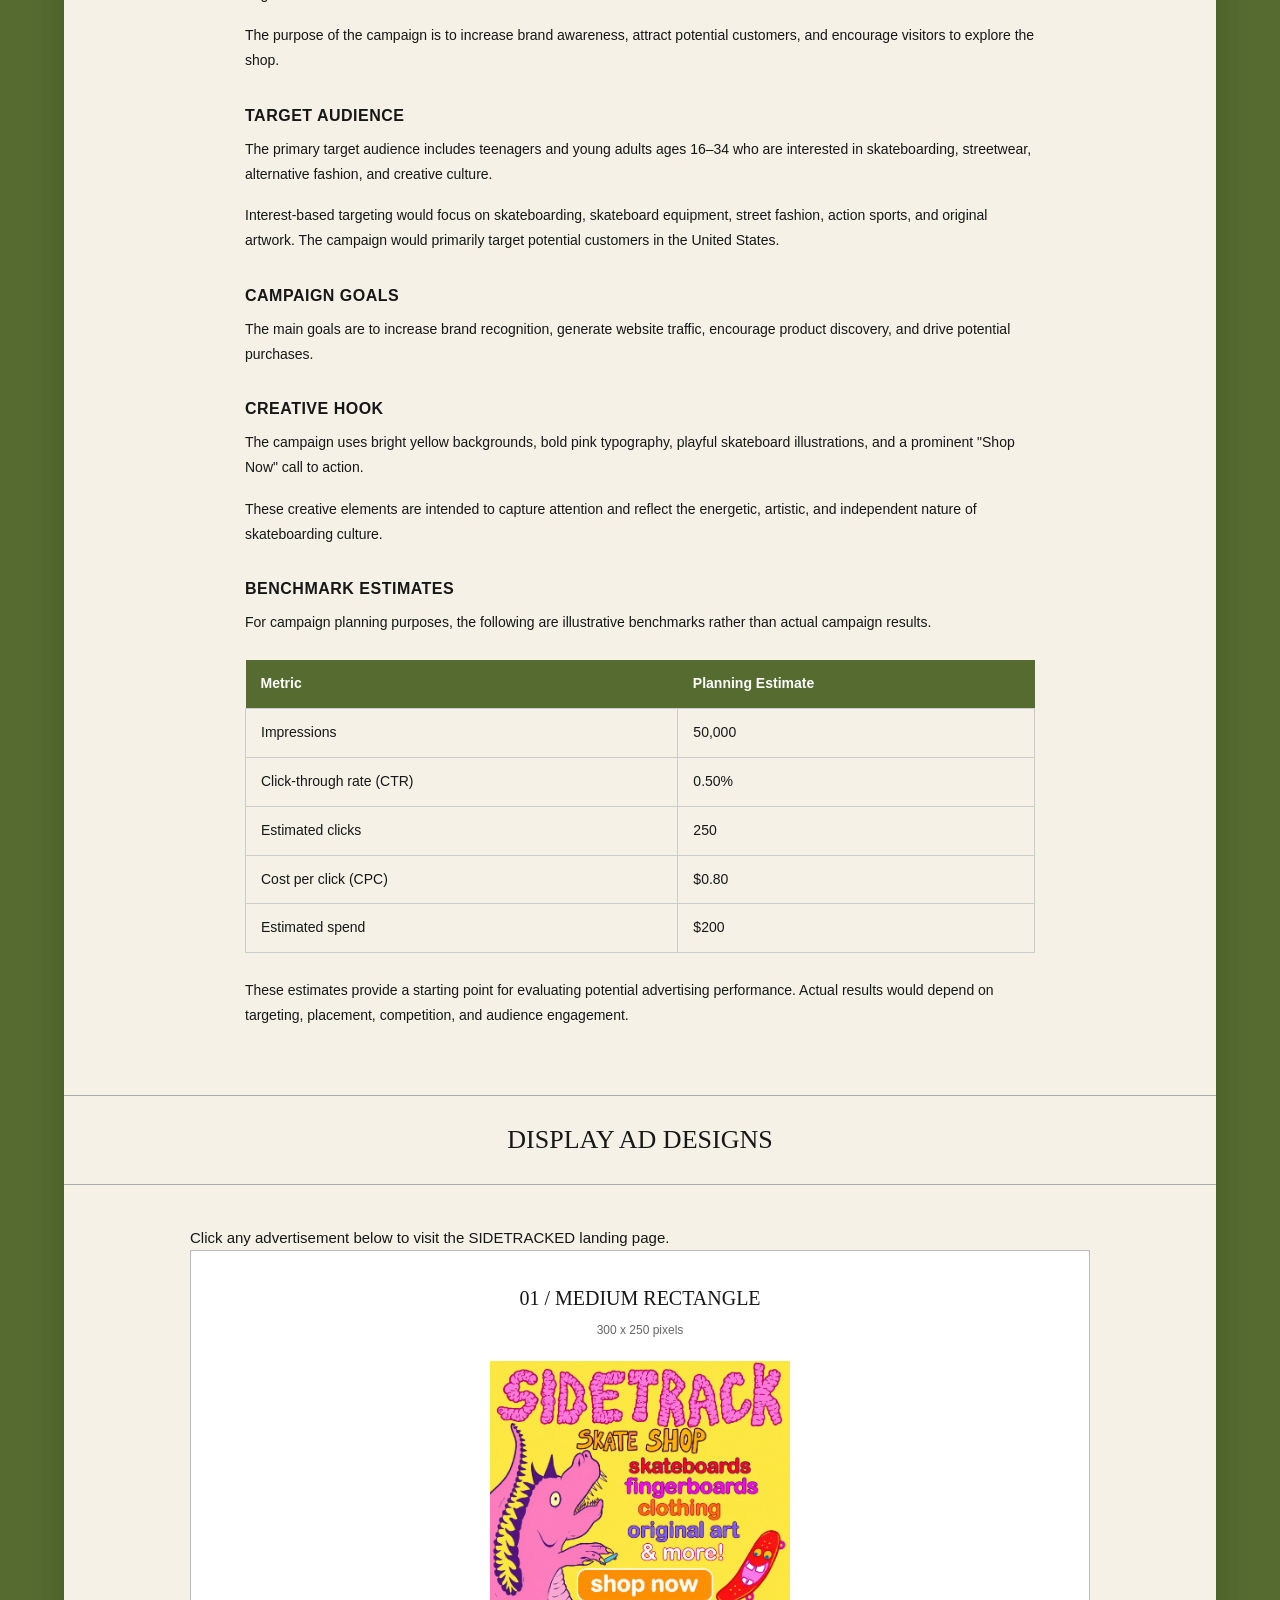
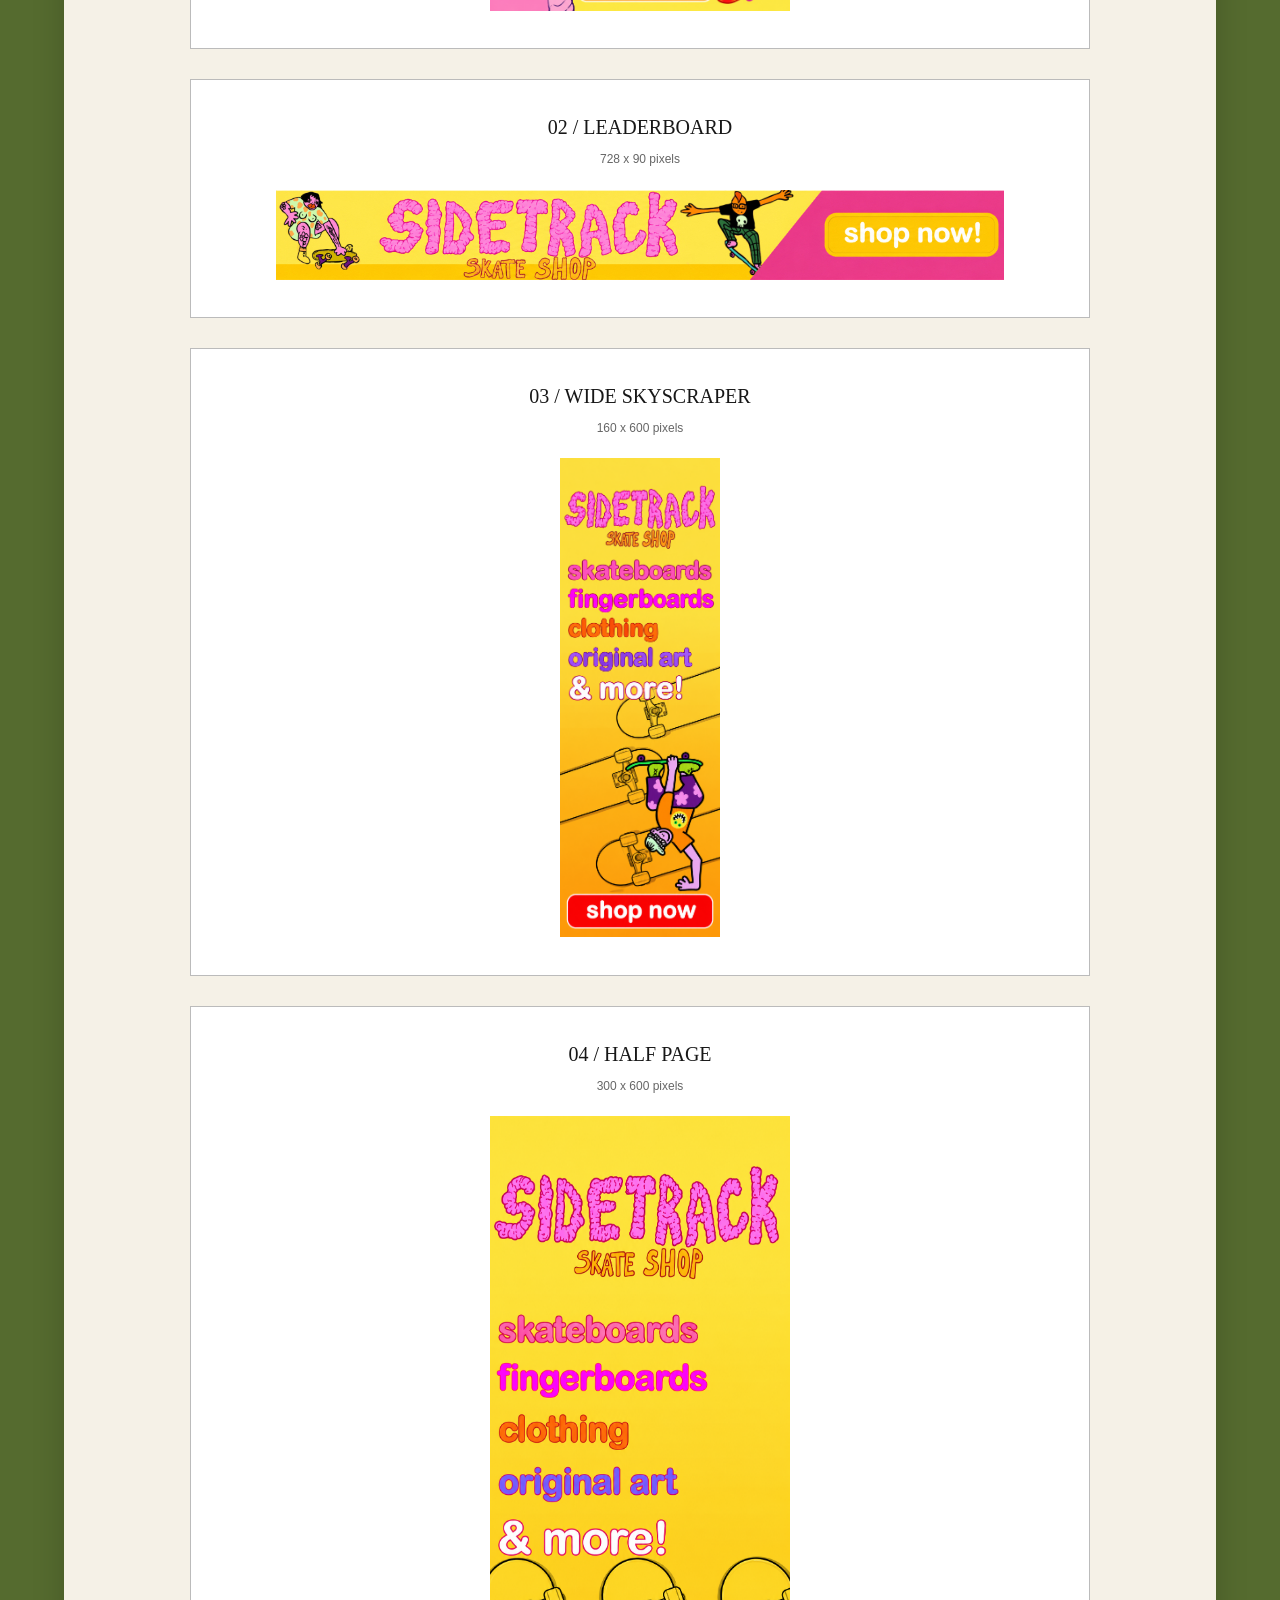
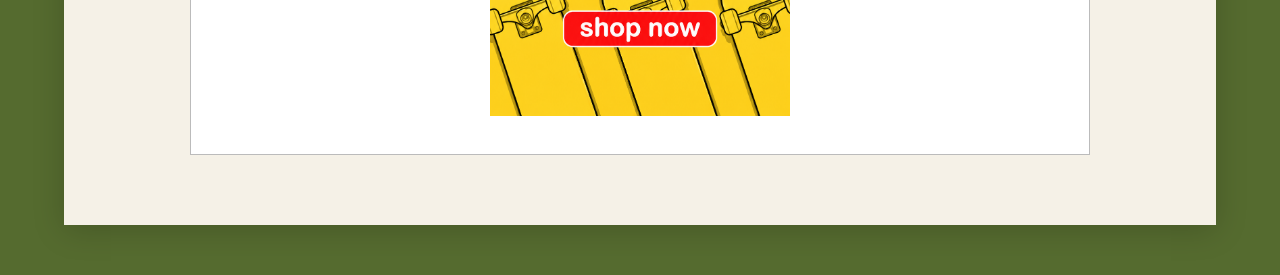
==== commit 9cc2cf4e: "Enhance campaign details in ads.html Added detailed campaign overview, target audience, goals, creat" ====
--- a/ads.html
+++ b/ads.html
@@ -44,10 +44,89 @@
 
         <h2>CAMPAIGN OVERVIEW</h2>
 
-        <!-- Keep your existing campaign overview,
-             target audience, campaign goals,
-             creative hook, and benchmark table here. -->
-
+      
+<p>
+    This digital advertising campaign promotes Sidetrack
+    Skate Shop and its collection of skateboards,
+    fingerboards, clothing, and original artwork.
+</p>
+
+<p>
+    The purpose of the campaign is to increase brand
+    awareness, attract potential customers, and
+    encourage visitors to explore the shop.
+</p>
+
+<h3>TARGET AUDIENCE</h3>
+
+<p>
+    The primary target audience includes teenagers
+    and young adults ages 16–34 who are interested
+    in skateboarding, streetwear, alternative fashion,
+    and creative culture.
+</p>
+
+<p>
+    Interest-based targeting focuses on skateboarding,
+    skateboard equipment, street fashion, action sports,
+    and original artwork.
+</p>
+
+<h3>CAMPAIGN GOALS</h3>
+
+<p>
+    Our campaign aims to increase brand recognition,
+    generate website traffic, encourage product
+    discovery, and drive potential purchases.
+</p>
+
+<h3>CREATIVE HOOK</h3>
+
+<p>
+    The campaign features bright yellow backgrounds,
+    bold pink typography, playful skateboard
+    illustrations, and a clear "Shop Now" message.
+</p>
+
+<h3>BENCHMARK ESTIMATES</h3>
+
+<p>
+    The following figures are illustrative planning
+    estimates rather than actual campaign results.
+</p>
+
+<table class="benchmark-table">
+    <tr>
+        <th>Metric</th>
+        <th>Planning Estimate</th>
+    </tr>
+    <tr>
+        <td>Impressions</td>
+        <td>50,000</td>
+    </tr>
+    <tr>
+        <td>Click-through rate (CTR)</td>
+        <td>0.50%</td>
+    </tr>
+    <tr>
+        <td>Estimated clicks</td>
+        <td>250</td>
+    </tr>
+    <tr>
+        <td>Cost per click (CPC)</td>
+        <td>$0.80</td>
+    </tr>
+    <tr>
+        <td>Estimated spend</td>
+        <td>$200</td>
+    </tr>
+</table>
+
+<p>
+    Actual advertising performance would depend
+    on targeting, placement, competition,
+    and audience engagement.
+</p>
     </div>
 
 </section>
--- a/style.css
+++ b/style.css
@@ -996,3 +996,113 @@
         padding: 30px 6%;
     }
 }
+/* TWO-COLUMN CAMPAIGN LAYOUT */
+
+.campaign-layout {
+    display: grid;
+    grid-template-columns: 250px 1fr;
+    gap: 45px;
+    max-width: 1200px;
+    margin: 0 auto;
+    padding: 50px 5%;
+    align-items: start;
+}
+
+/* LEFT ADVERTISEMENT */
+
+.campaign-sidebar {
+    position: sticky;
+    top: 25px;
+    text-align: center;
+}
+
+.campaign-sidebar img {
+    width: 160px;
+    max-width: 100%;
+    height: auto;
+    transition: transform 0.3s ease;
+}
+
+.campaign-sidebar img:hover {
+    transform: scale(1.03);
+}
+
+/* RIGHT CAMPAIGN TEXT */
+
+.campaign-content {
+    min-width: 0;
+}
+
+.campaign-content h2 {
+    font-family: Georgia, serif;
+    font-size: 28px;
+    margin-bottom: 25px;
+}
+
+.campaign-content h3 {
+    font-size: 17px;
+    margin: 28px 0 10px;
+}
+
+.campaign-content p {
+    font-size: 14px;
+    line-height: 1.8;
+    margin-bottom: 18px;
+}
+
+/* MOBILE */
+
+@media (max-width: 768px) {
+    .campaign-layout {
+        grid-template-columns: 1fr;
+        gap: 30px;
+    }
+
+    .campaign-sidebar {
+        position: static;
+    }
+}
+
+/* FIX SIDETRACKED SIDEBAR IMAGE SIZE */
+
+.campaign-sidebar {
+    width: 200px;
+    max-width: 100%;
+    text-align: center;
+}
+
+.campaign-sidebar img {
+    display: block;
+    width: 160px;
+    max-width: 100%;
+    height: auto;
+    object-fit: contain;
+    margin: 0 auto;
+}
+
+/* KEEP AD AND TEXT SIDE BY SIDE */
+
+.campaign-layout {
+    display: grid;
+    grid-template-columns: 200px minmax(0, 1fr);
+    gap: 40px;
+    align-items: start;
+    padding: 40px 5%;
+}
+
+.campaign-content {
+    min-width: 0;
+}
+
+/* MOBILE VIEW */
+
+@media (max-width: 768px) {
+    .campaign-layout {
+        grid-template-columns: 1fr;
+        gap: 25px;
+    }
+
+    .campaign-sidebar {
+        margin: 0 auto;
+    }
+}
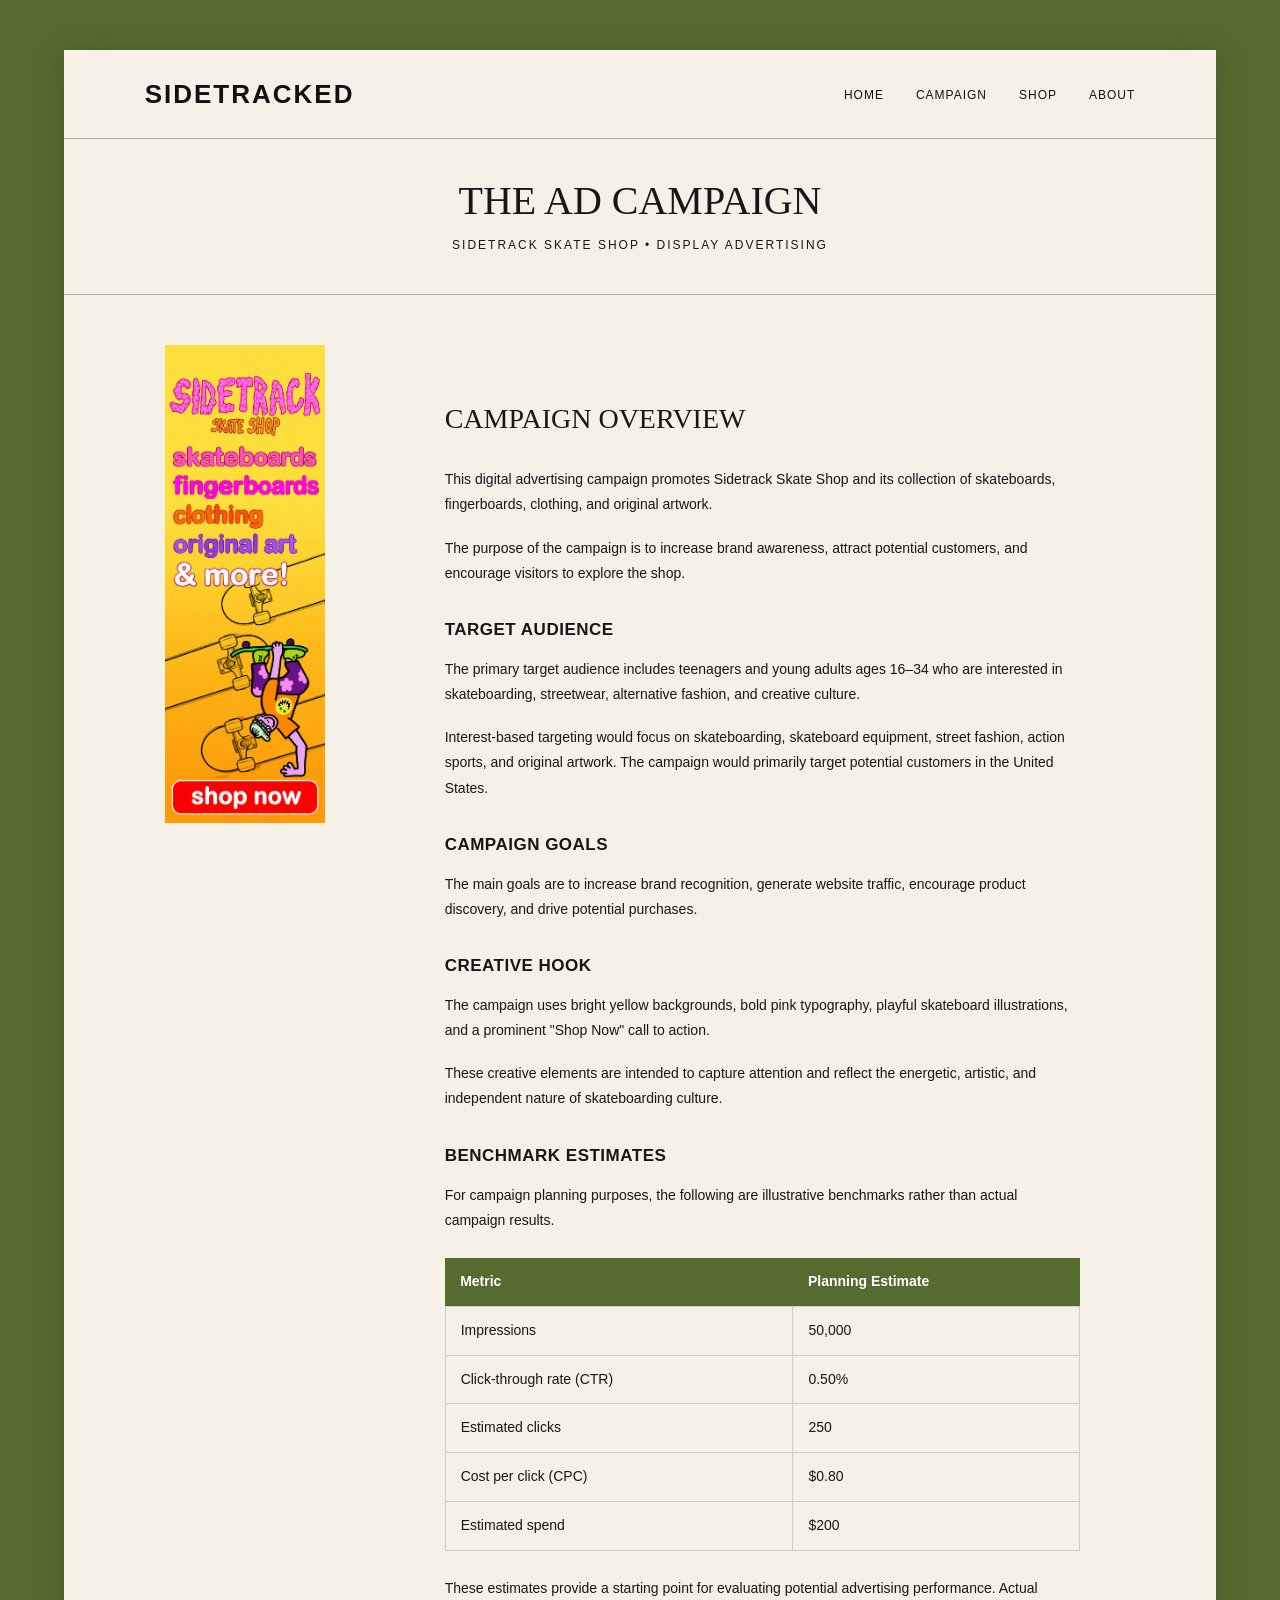
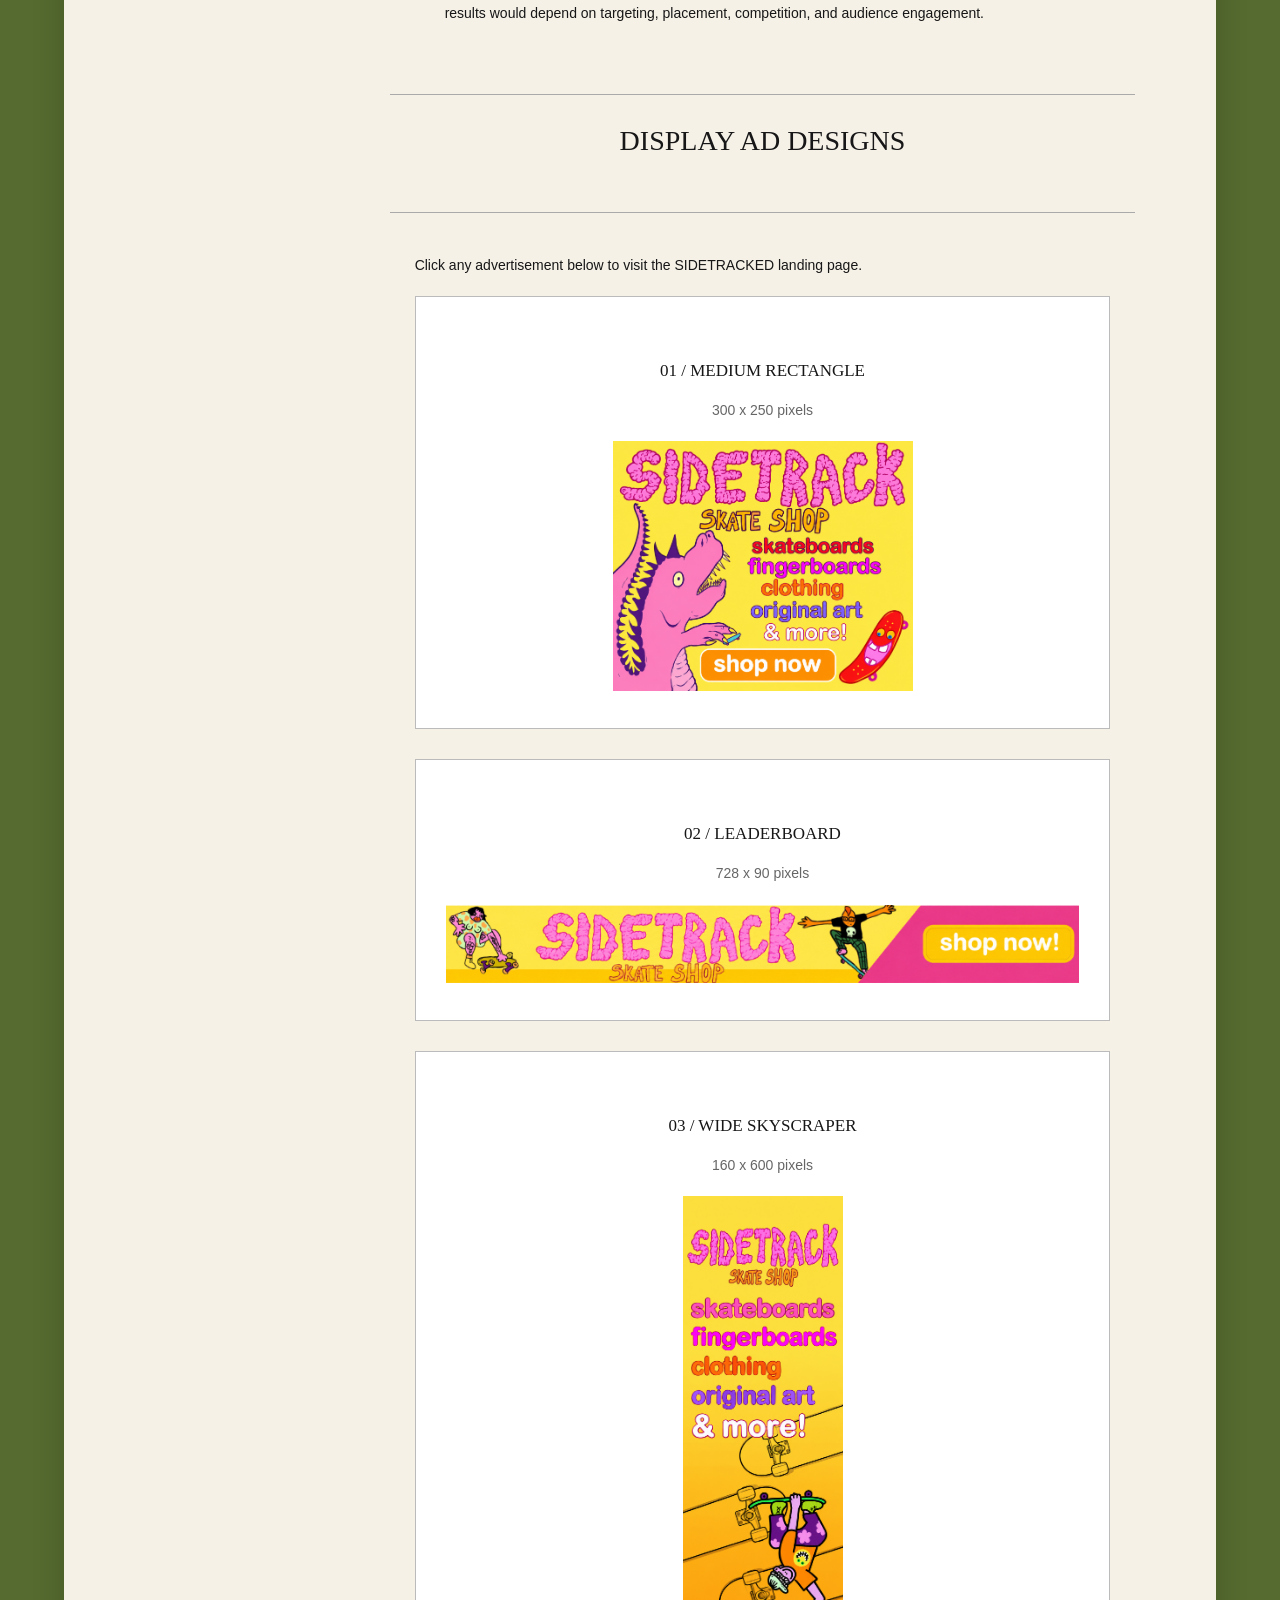
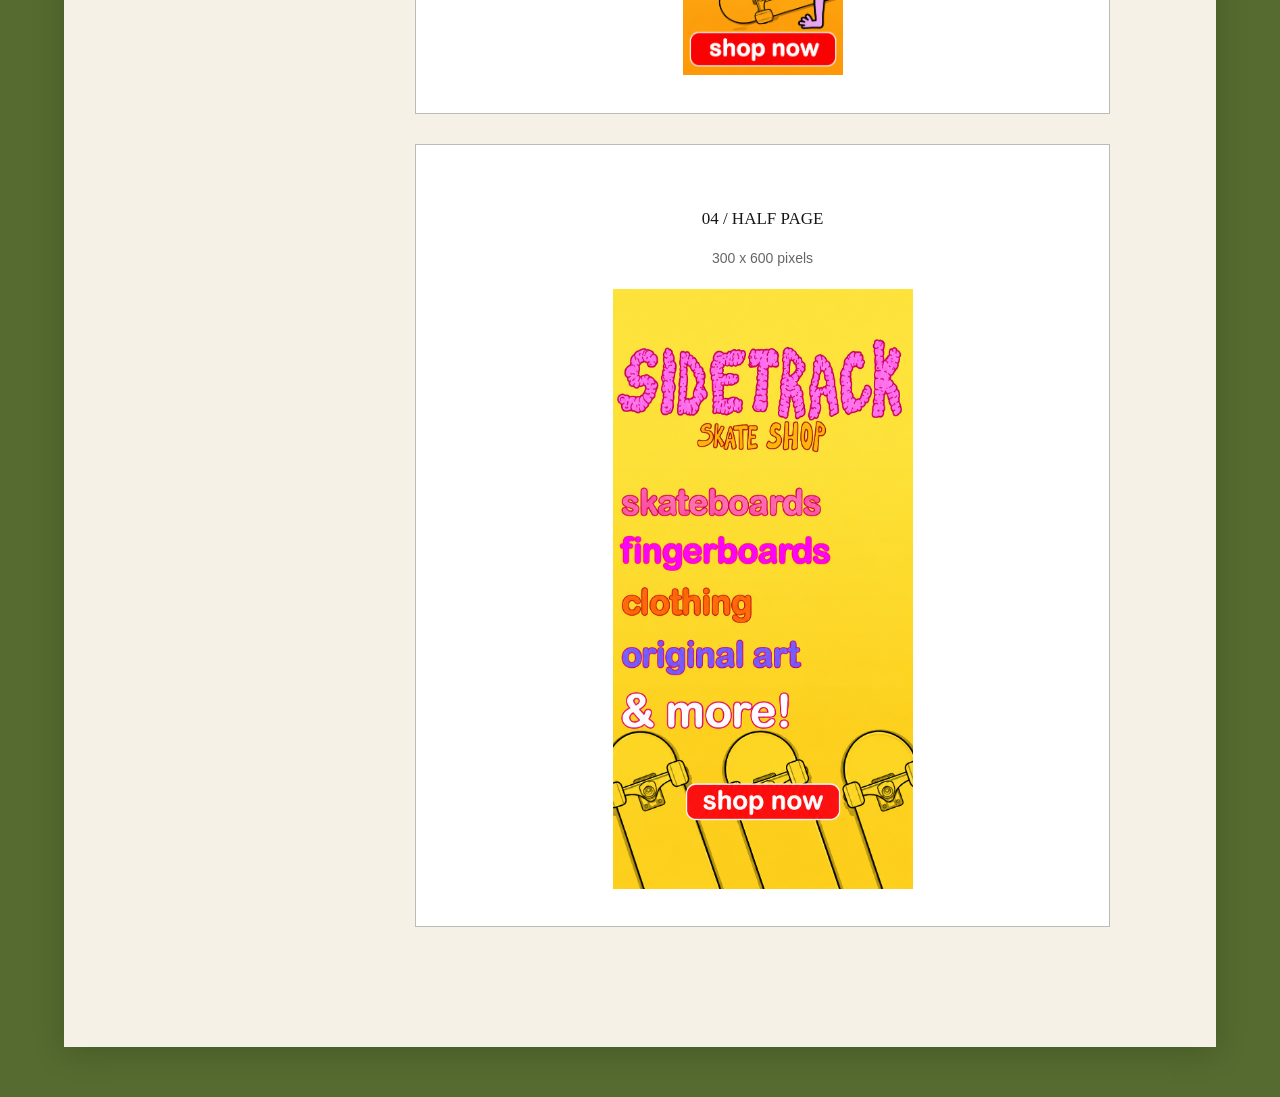
==== commit 7a02c099: "Remove campaign overview and target audience details Removed detailed campaign overview and target a" ====
--- a/ads.html
+++ b/ads.html
@@ -42,95 +42,6 @@
     <!-- RIGHT SIDE: CAMPAIGN DESCRIPTION -->
     <div class="campaign-content">
 
-        <h2>CAMPAIGN OVERVIEW</h2>
-
-      
-<p>
-    This digital advertising campaign promotes Sidetrack
-    Skate Shop and its collection of skateboards,
-    fingerboards, clothing, and original artwork.
-</p>
-
-<p>
-    The purpose of the campaign is to increase brand
-    awareness, attract potential customers, and
-    encourage visitors to explore the shop.
-</p>
-
-<h3>TARGET AUDIENCE</h3>
-
-<p>
-    The primary target audience includes teenagers
-    and young adults ages 16–34 who are interested
-    in skateboarding, streetwear, alternative fashion,
-    and creative culture.
-</p>
-
-<p>
-    Interest-based targeting focuses on skateboarding,
-    skateboard equipment, street fashion, action sports,
-    and original artwork.
-</p>
-
-<h3>CAMPAIGN GOALS</h3>
-
-<p>
-    Our campaign aims to increase brand recognition,
-    generate website traffic, encourage product
-    discovery, and drive potential purchases.
-</p>
-
-<h3>CREATIVE HOOK</h3>
-
-<p>
-    The campaign features bright yellow backgrounds,
-    bold pink typography, playful skateboard
-    illustrations, and a clear "Shop Now" message.
-</p>
-
-<h3>BENCHMARK ESTIMATES</h3>
-
-<p>
-    The following figures are illustrative planning
-    estimates rather than actual campaign results.
-</p>
-
-<table class="benchmark-table">
-    <tr>
-        <th>Metric</th>
-        <th>Planning Estimate</th>
-    </tr>
-    <tr>
-        <td>Impressions</td>
-        <td>50,000</td>
-    </tr>
-    <tr>
-        <td>Click-through rate (CTR)</td>
-        <td>0.50%</td>
-    </tr>
-    <tr>
-        <td>Estimated clicks</td>
-        <td>250</td>
-    </tr>
-    <tr>
-        <td>Cost per click (CPC)</td>
-        <td>$0.80</td>
-    </tr>
-    <tr>
-        <td>Estimated spend</td>
-        <td>$200</td>
-    </tr>
-</table>
-
-<p>
-    Actual advertising performance would depend
-    on targeting, placement, competition,
-    and audience engagement.
-</p>
-    </div>
-
-</section>
-
     <section class="content-section">
         <h2>CAMPAIGN OVERVIEW</h2>
 
--- a/style.css
+++ b/style.css
@@ -1106,3 +1106,67 @@
         margin: 0 auto;
     }
 }
+
+/* CAMPAIGN TWO-COLUMN LAYOUT */
+
+.campaign-layout {
+    display: grid;
+    grid-template-columns: 200px minmax(0, 1fr);
+    gap: 45px;
+    padding: 50px 7%;
+    align-items: start;
+}
+
+/* LEFT ADVERTISEMENT */
+
+.campaign-sidebar {
+    width: 200px;
+    max-width: 100%;
+    text-align: center;
+}
+
+.campaign-sidebar img {
+    display: block;
+    width: 160px;
+    max-width: 100%;
+    height: auto;
+    margin: 0 auto;
+}
+
+/* RIGHT CONTENT */
+
+.campaign-content {
+    min-width: 0;
+    width: 100%;
+}
+
+.campaign-content h2 {
+    font-family: Georgia, serif;
+    font-size: 28px;
+    margin: 0 0 25px;
+}
+
+.campaign-content h3 {
+    font-size: 17px;
+    margin: 30px 0 12px;
+}
+
+.campaign-content p {
+    font-size: 14px;
+    line-height: 1.8;
+    margin-bottom: 18px;
+}
+
+/* MOBILE */
+
+@media (max-width: 768px) {
+    .campaign-layout {
+        grid-template-columns: 1fr;
+        gap: 30px;
+        padding: 30px 6%;
+    }
+
+    .campaign-sidebar {
+        margin: 0 auto;
+    }
+}
